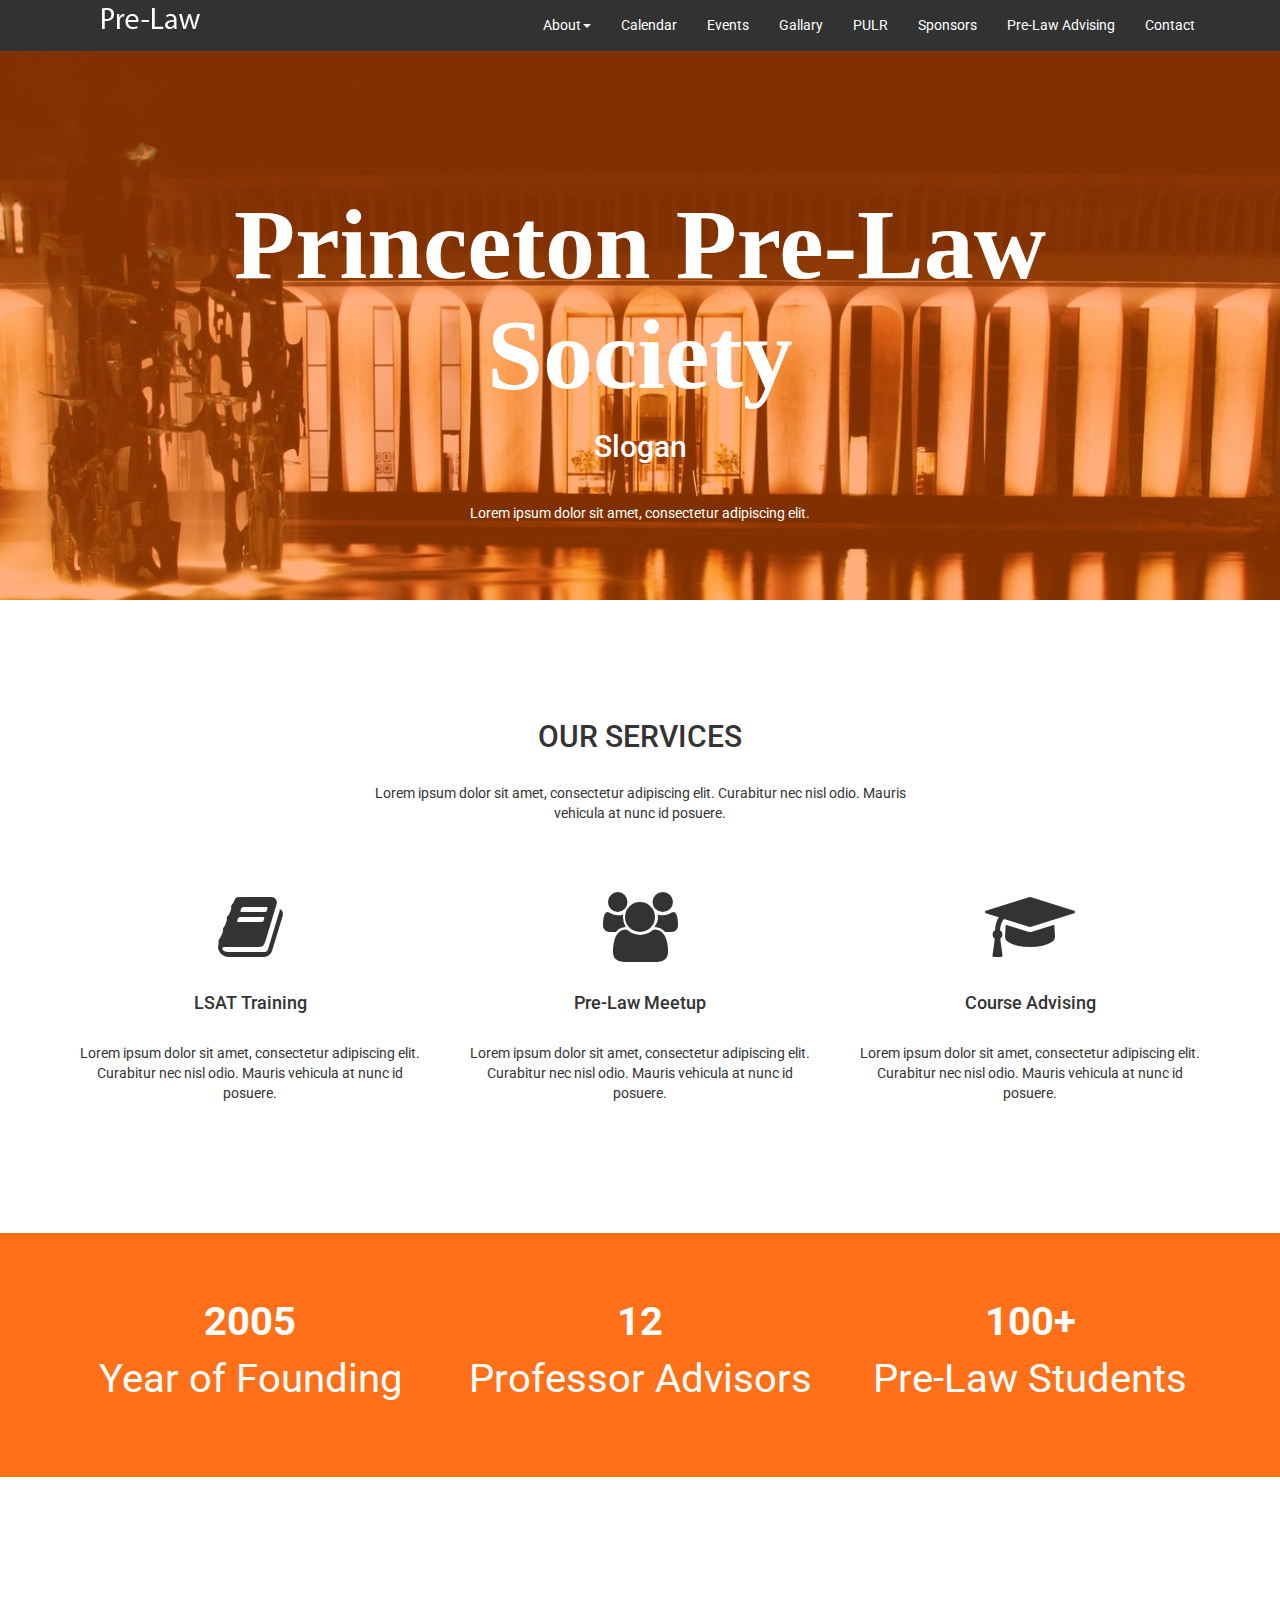
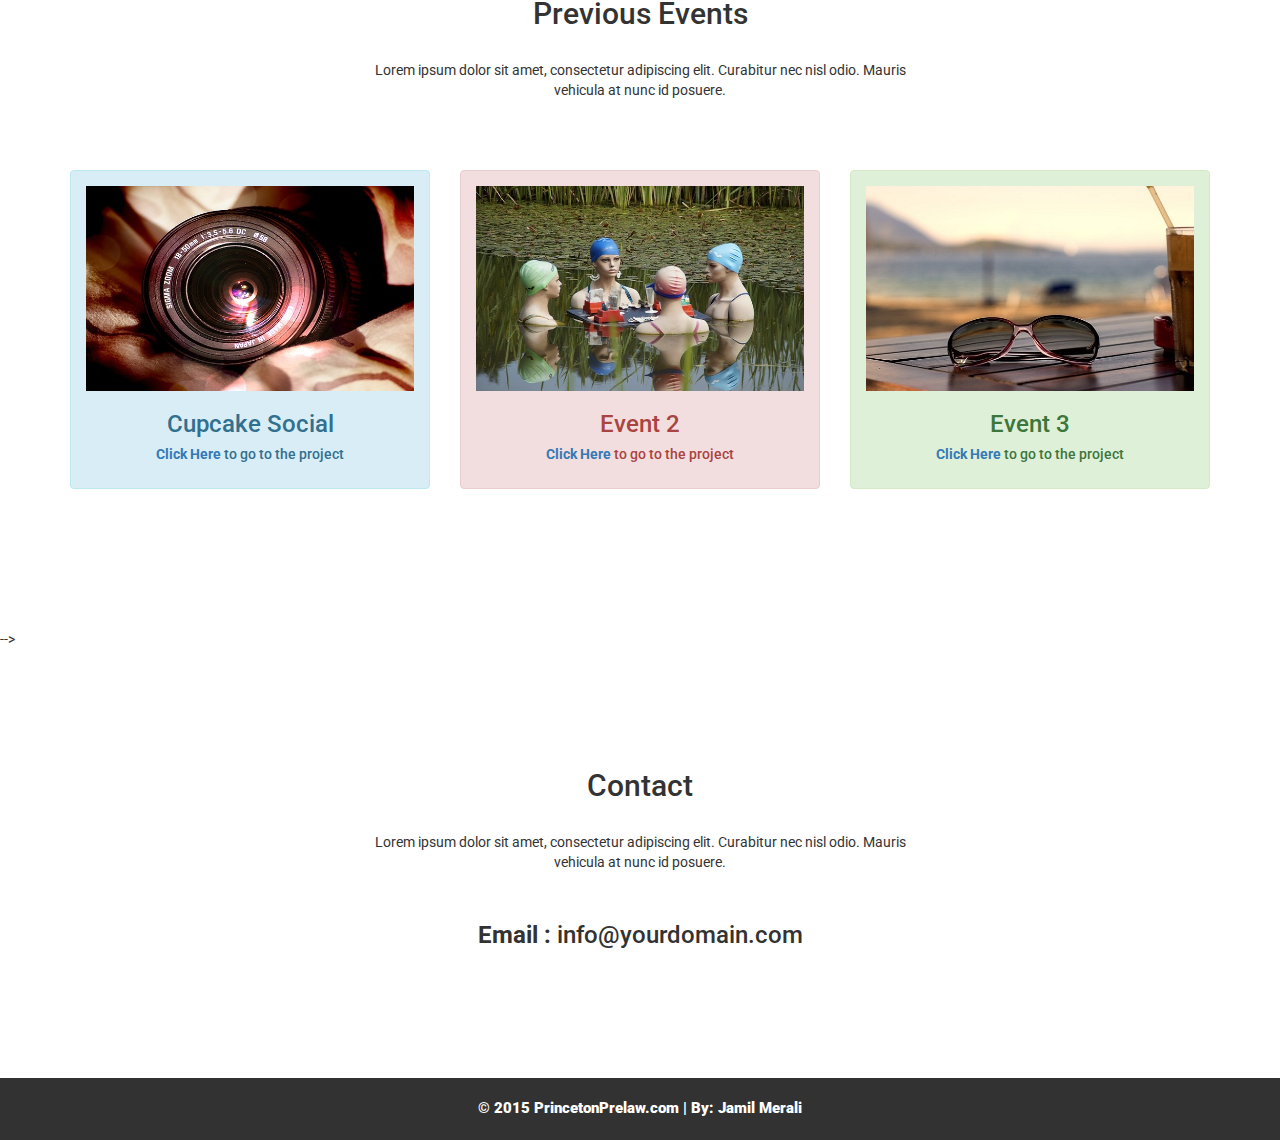
==== index.html @ e4b95ce1 "s" ====
﻿<html>
<head>
    <meta charset="utf-8" />
    <meta name="viewport" content="width=device-width, initial-scale=1, maximum-scale=1" />
    <meta name="description" content="" />
    <meta name="author" content="" />
    <!--[if IE]>
        <meta http-equiv="X-UA-Compatible" content="IE=edge,chrome=1">
        <![endif]-->
    <title>Home | Pre-Law</title>
    <!-- BOOTSTRAP STYLE SHEET -->
    <link href="assets/css/bootstrap.css" rel="stylesheet" />
    <!-- FONT AWESOME ICONS STYLE SHEET -->
    <link href="assets/css/font-awesome.css" rel="stylesheet" />
    <!-- CUSTOM STYLES -->
    <link href="assets/css/style.css" rel="stylesheet" />
	<!-- HTML5 Shiv and Respond.js for IE8 support of HTML5 elements and media queries -->
    <!-- WARNING: Respond.js doesn't work if you view the page via file:// -->
    <!--[if lt IE 9]>
        <script src="https://oss.maxcdn.com/libs/html5shiv/3.7.0/html5shiv.js"></script>
        <script src="https://oss.maxcdn.com/libs/respond.js/1.4.2/respond.min.js"></script>
    <![endif]-->
    <meta name="viewport" content="width=device-width, initial-scale=1.0">
    <link rel="shortcut icon" href="assets/favicon.ico" type="image/vnd.microsoft.icon" />
</head>
<body>

    <div class="navbar navbar-default navbar-fixed-top">
        <div class="container">
            <div class="navbar-header">
                <button type="button" class="navbar-toggle" data-toggle="collapse" data-target=".navbar-collapse">
                    <span class="icon-bar"></span>
                    <span class="icon-bar"></span>
                    <span class="icon-bar"></span>
                </button>
                <a class="navbar-brand" href="#">
                    <img src="assets/img/vivaldi-logo.png" alt="" class="img-responsive" />
                </a>
            </div>
            <div class="navbar-collapse collapse navbar-right scroll-me">
                <ul class="nav navbar-nav ">
                    <li class="dropdown">
                        <a href="#" class="dropdown-toggle" data-toggle="dropdown">About<b class="caret"></b></a>
                        <ul class="dropdown-menu">
                            <li>
                                <a href="portfolio-1-col.html">Leadership</a>
                            </li>
                            <li>
                                <a href="portfolio-2-col.html">Committees</a>
                            </li>
                        </ul>
                    </li>
                    <li><a href="calendar.html">Calendar</a></li>
                    <li><a href="events.html">Events</a></li>
                    <li><a href="gallary.html">Gallary</a></li>
                    <li><a href="pulr.html">PULR</a></li>
                    <li><a href="sponsors.html">Sponsors</a></li>
                    <li><a href="advising.html">Pre-Law Advising</a></li>
                    <li><a href="contact.html">Contact</a></li>
                </ul>
            </div>

        </div>
    </div>
    <!-- NAVBAR CODE END -->
    <div id="home">
        <div class="overlay">
            <!-- overylay class usage -->
            <div class="container">
                <div class="text-center">

                    <h1>Princeton Pre-Law Society</h1>
                    <h2>Slogan</h2>
                    <p class="p-cls">
                        Lorem ipsum dolor sit amet, consectetur adipiscing elit.
                    </p>
                </div>

            </div>
        </div>

    </div>
    <!--HOME SECTION END  -->
    <section id="services">
        <div class="container">
            <div class="row text-center pad-bottom">
                <div class="col-md-6 col-md-offset-3 col-sm-6 col-sm-offset-3">
                    <h2 class="head-set">OUR SERVICES</h2>
                    <p>
                        Lorem ipsum dolor sit amet, consectetur adipiscing elit.
                         Curabitur nec nisl odio. Mauris vehicula at nunc id posuere.
                    </p>
                </div>
            </div>
            <div class="row text-center">

                <div class="col-md-4 col-sm-4 col-xs-12">
                    <i class="fa fa-book  fa-5x"></i>
                    <h4 class="head-set">LSAT Training</h4>
                    <p>
                        Lorem ipsum dolor sit amet, consectetur adipiscing elit.
                         Curabitur nec nisl odio. Mauris vehicula at nunc id posuere.
                    </p>
                </div>
                <div class="col-md-4 col-sm-4 col-xs-12">
                    <i class="fa fa-users  fa-5x"></i>
                    <h4 class="head-set">Pre-Law Meetup</h4>
                    <p>
                        Lorem ipsum dolor sit amet, consectetur adipiscing elit.
                         Curabitur nec nisl odio. Mauris vehicula at nunc id posuere.
                    </p>
                </div>
                <div class="col-md-4 col-sm-4 col-xs-12">
                    <i class="fa fa-graduation-cap  fa-5x"></i>
                    <h4 class="head-set">Course Advising</h4>
                    <p>
                        Lorem ipsum dolor sit amet, consectetur adipiscing elit.
                         Curabitur nec nisl odio. Mauris vehicula at nunc id posuere.
                    </p>
                </div>
            </div>
        </div>
    </section>
    <!--SERVICES SECTION END  -->
    <div class="parallax-like">
        <div class="overlay">


            <div class="container">
                <div class="row">
                    <div class="col-lg-4 col-md-4 col-sm-4 text-center">
                        <div>
                            <strong>2005</strong>
                            <p>
                                Year of Founding
                            </p>
                        </div>
                    </div>
                    <div class="col-lg-4 col-md-4 col-sm-4 text-center">
                        <div>
                            <strong>12</strong>
                            <p>
                                Professor Advisors
                            </p>
                        </div>
                    </div>
                    <div class="col-lg-4 col-md-4 col-sm-4 text-center">
                        <div>
                            <strong>100+</strong>
                            <p>
                                Pre-Law Students
                            </p>
                        </div>
                    </div>

                </div>
            </div>
        </div>
    </div>
    <!--PARALLAX LIKE / STATS SECTION END  -->
    <section id="works">
        <div class="container">
            <div class="row text-center pad-bottom">
                <div class="col-md-6 col-md-offset-3 col-sm-6 col-sm-offset-3">
                    <h2 class="head-set">Previous Events</h2>
                    <p>
                        Lorem ipsum dolor sit amet, consectetur adipiscing elit.
                         Curabitur nec nisl odio. Mauris vehicula at nunc id posuere.
                    </p>
                </div>
            </div>
            <div class="row text-center portfolio-item">

                <div class="col-md-4 col-sm-4 ">
                    <div class="alert alert-info">
                        <img src="assets/img/1.jpg" class="img-responsive " alt="" />

                        <h3>Cupcake Social</h3>
                        <h5><a href="#"><strong>Click Here</strong> </a>to go to the project</h5>
                    </div>

                </div>
                <div class="col-md-4 col-sm-4 ">
                    <div class="alert alert-danger">
                        <img src="assets/img/2.jpg" class="img-responsive " alt="" />

                        <h3>Event 2</h3>
                        <h5><a href="#"><strong>Click Here</strong> </a>to go to the project</h5>
                    </div>

                </div>
                <div class="col-md-4 col-sm-4 ">
                    <div class="alert alert-success">
                        <img src="assets/img/3.jpg" class="img-responsive " alt="" />

                        <h3>Event 3</h3>
                        <h5><a href="#"><strong>Click Here</strong> </a>to go to the project</h5>
                    </div>

                </div>

            </div>
        </div>
    </section>
    <!--WORKS / PORTFOLIO SECTION END  -->
<!--     <div id="video-sec" class="player" data-property="{videoURL:'https://www.youtube.com/watch?v=Ycv5fNd4AeM',containment:'self',autoPlay:true, mute:true, startAt:0, opacity:1,mute: true,showControls:false}">
        <!-- change https://www.youtube.com/watch?v=Ycv5fNd4AeM to your youtube url-->
<!--         <div class="overlay">
            <div class="container">
                <div class="row text-center">
                    <div class="col-md-12">
                        <h1>HERE IS BACKGROUND VIDEO</h1>
                        <h4>This scripts uses plugin <strong>jquery.mb.YTPlayer</strong>

                        </h4>
                        <h4>to play video in background of divs

                        </h4>
                    </div>
                </div>
            </div>
        </div>

    </div> --> -->
    <!-- VIDEO SECTION END-->
    <section id="contact">
        <div class="container">
            <div class="row text-center ">
                <div class="col-md-6 col-md-offset-3 col-sm-6 col-sm-offset-3">
                    <h2 class="head-set">Contact</h2>
                    <p>
                        Lorem ipsum dolor sit amet, consectetur adipiscing elit.
                         Curabitur nec nisl odio. Mauris vehicula at nunc id posuere.
                    </p>
                    <br />
                </div>
            </div>
            <div class="row text-center">


                <div class="col-md-12">
                    <h3><strong>Email :</strong> info@yourdomain.com</h3>

                </div>

            </div>
        </div>
    </section>

    <!-- CONTACT SECTION END-->

    <!-- CLIENTS SECTION END-->
    <footer>
        © 2015 PrincetonPrelaw.com  | <a href="http://www.designbootstrap.com/" target="_blank">By: Jamil Merali</a>
    </footer>
    <!-- FOOTER SECTION END-->
    <!-- REQUIRED SCRIPTS FILES -->
    <!-- CORE JQUERY FILE -->
    <script src="assets/js/jquery-1.11.1.js"></script>
    <!-- REQUIRED BOOTSTRAP SCRIPTS -->
    <script src="assets/js/bootstrap.js"></script>
    <!-- BACKGROUND VIDEO PLUGIN  -->
    <script src="assets/js/jquery.mb.YTPlayer.js"></script>
    <!-- SCROLLING SCRIPTS PLUGIN  -->
    <script src="assets/js/jquery.easing.min.js"></script>
    <!-- CUSTOM SCRIPTS   -->
    <script src="assets/js/custom.js"></script>
    <script src="assets/js/social.js"></script>

</body>

</html>
---- assets/css/style.css ----
﻿
/*=============================================================
    Authour URL: www.designbootstrap.com

    http://www.designbootstrap.com/

    License: MIT

    http://opensource.org/licenses/MIT

    100% Free To use For Personal And Commercial Use.

    IN EXCHANGE JUST TELL PEOPLE ABOUT THIS WEBSITE
   
========================================================  */



/*================================
    GENERAL STYLES
==================================*/

@import url(http://fonts.googleapis.com/css?family=Roboto); /* GOOGLE FREE FONTS */

body {
    font-family: 'Roboto', sans-serif;
}

section {
    padding-top: 80px;
    padding-bottom: 120px;
}

.titleText a{
    color: #fff;
}

.head-set {
    padding-top: 20px;
    padding-bottom: 20px;
}

.pad-bottom {
    padding-bottom: 60px;
}
/*================================
    NAVBAR STYLES
==================================*/
.navbar-default {
    background-color: rgb(50, 50, 50);
    border-color: transparent;
    color: #fff;
}

    .navbar-default .navbar-nav > li > a, .navbar-default .navbar-nav > li > a:hover {
        color: #fff;
    }

.navbar-brand {
    padding: 0px;
}
.navbar-default .navbar-toggle .icon-bar {
    background-color:#fff;
}
/*================================
    HOME SECTION STYLES
==================================*/

/*STYLE OF BACKGROUND IMAGE*/
#home {
    background: url(../img/main.jpg) no-repeat center center; /*Full Witdth background image*/
    padding: 0;
    -webkit-background-size: cover;
    background-size: cover;
    -moz-background-size: cover;
    min-height: 600px;
    background-attachment: fixed;
}
    /*STYLE FOR OVERLAY CLASS - WHICH IS ABOVE IMAGE WITH OPACITY/TRANSPARENCY 0.75*/
    #home .overlay {
        padding-top: 90px;
        background-color: rgba(255, 96, 0,0.50); /*.75 opacity of the color so that background image is visible*/
        min-height: 600px;
        color: #fff;
    }

    #home h1 {
        padding-top: 80px;
        font-weight: 900;
        font-size: 100px;
        font-family: 'Browallia New';
    }
/*SMPLE CLASS TO ADJUST SECTION PADDING & HEIGHT*/

/*CLASS TO FORMAT TEXT*/
.p-cls {
    padding-top: 30px;
    padding-bottom: 40px;
}

/*======================================
    PARALLAX LIKE / STATS SECTION STYLES
=========================================*/

.parallax-like {
    background: url(../img/stats.jpg) no-repeat center center; /* DEFINE IMAGE PATH CAREFULLY*/
    padding: 0;
    -webkit-background-size: cover;
    background-size: cover;
    color: #fff;
    background-attachment: fixed;
}

    .parallax-like .overlay {
        min-height: 200px;
        background: rgba(255, 96, 0,0.9);
        font-size: 40px;
        padding-bottom: 60px;
        padding-top: 60px;
    }

/*================================
    PORTFOLIO / WORK SECTION STYLES
==================================*/
.portfolio-item img:hover { /* POSTFOLIO IMAGE BIG ON HOVER */
    cursor: pointer;
    -webkit-transform: scale(1.1, 1.1);
    -ms-transform: scale(1.1, 1.1);
    transform: scale(1.1, 1.1);
    transition-duration: 0.3s;
    -webkit-transition-duration: 0.3s; /* Safari */
    z-index: 1;
}

/*================================
    VIDEO SECTION STYLES
==================================*/
#video-sec {
    color: #fff;
    text-align: center;
}

    #video-sec .overlay {
        background-color: rgba(0, 0, 0, 0.85);
        min-height: 300px;
        color: #fff;
    }

    #video-sec h1 {
        padding-top: 80px;
        font-size: 50px;
        font-weight: 900;
        padding-bottom: 30px;
    }
/*================================
    CLIENTS SECTION STYLES
==================================*/
#clients {
    background-color:#f4f4f4;
    padding-bottom:50px;
    padding-top:50px;
}
    #clients img {
        opacity:0.5;
        cursor:pointer;
    }
        #clients img:hover {
            opacity:1;
        }
/*================================
    FOOTER SECTION STYLES
==================================*/

footer {
    padding: 20px;
    font-size: 15px;
    text-align: center;
    font-weight: 900;
    background-color: rgb(50, 50, 50);
    color: #fff;
}

    footer a, footer a:hover {
        color: #fff;
        text-decoration: none;
    }

    /*88888888888888
*/
    .share-btn-wrp {
    list-style: none;
    display: block;
    margin: 0px;
    padding: 0px;
    width: 32px;
    left: 0px;
    position: fixed;
}
.share-btn-wrp .button-wrap{
    text-indent:-100000px;
    width:32px;
    height: 32px;
    cursor:pointer;
    transition: width 0.1s ease-in-out;
}
.share-btn-wrp > .facebook{
    background: url(../img/share-icons.png) no-repeat -42px 0px;
}
.share-btn-wrp > .facebook:hover{
    background: url(images/share-icons.png) no-repeat -4px -0px;
    width:38px;
}
.share-btn-wrp > .twitter{
    background: url(images/share-icons.png) no-repeat -42px -34px;
}
.share-btn-wrp > .twitter:hover{
    background: url(images/share-icons.png) no-repeat -4px -34px;
    width:38px;
}
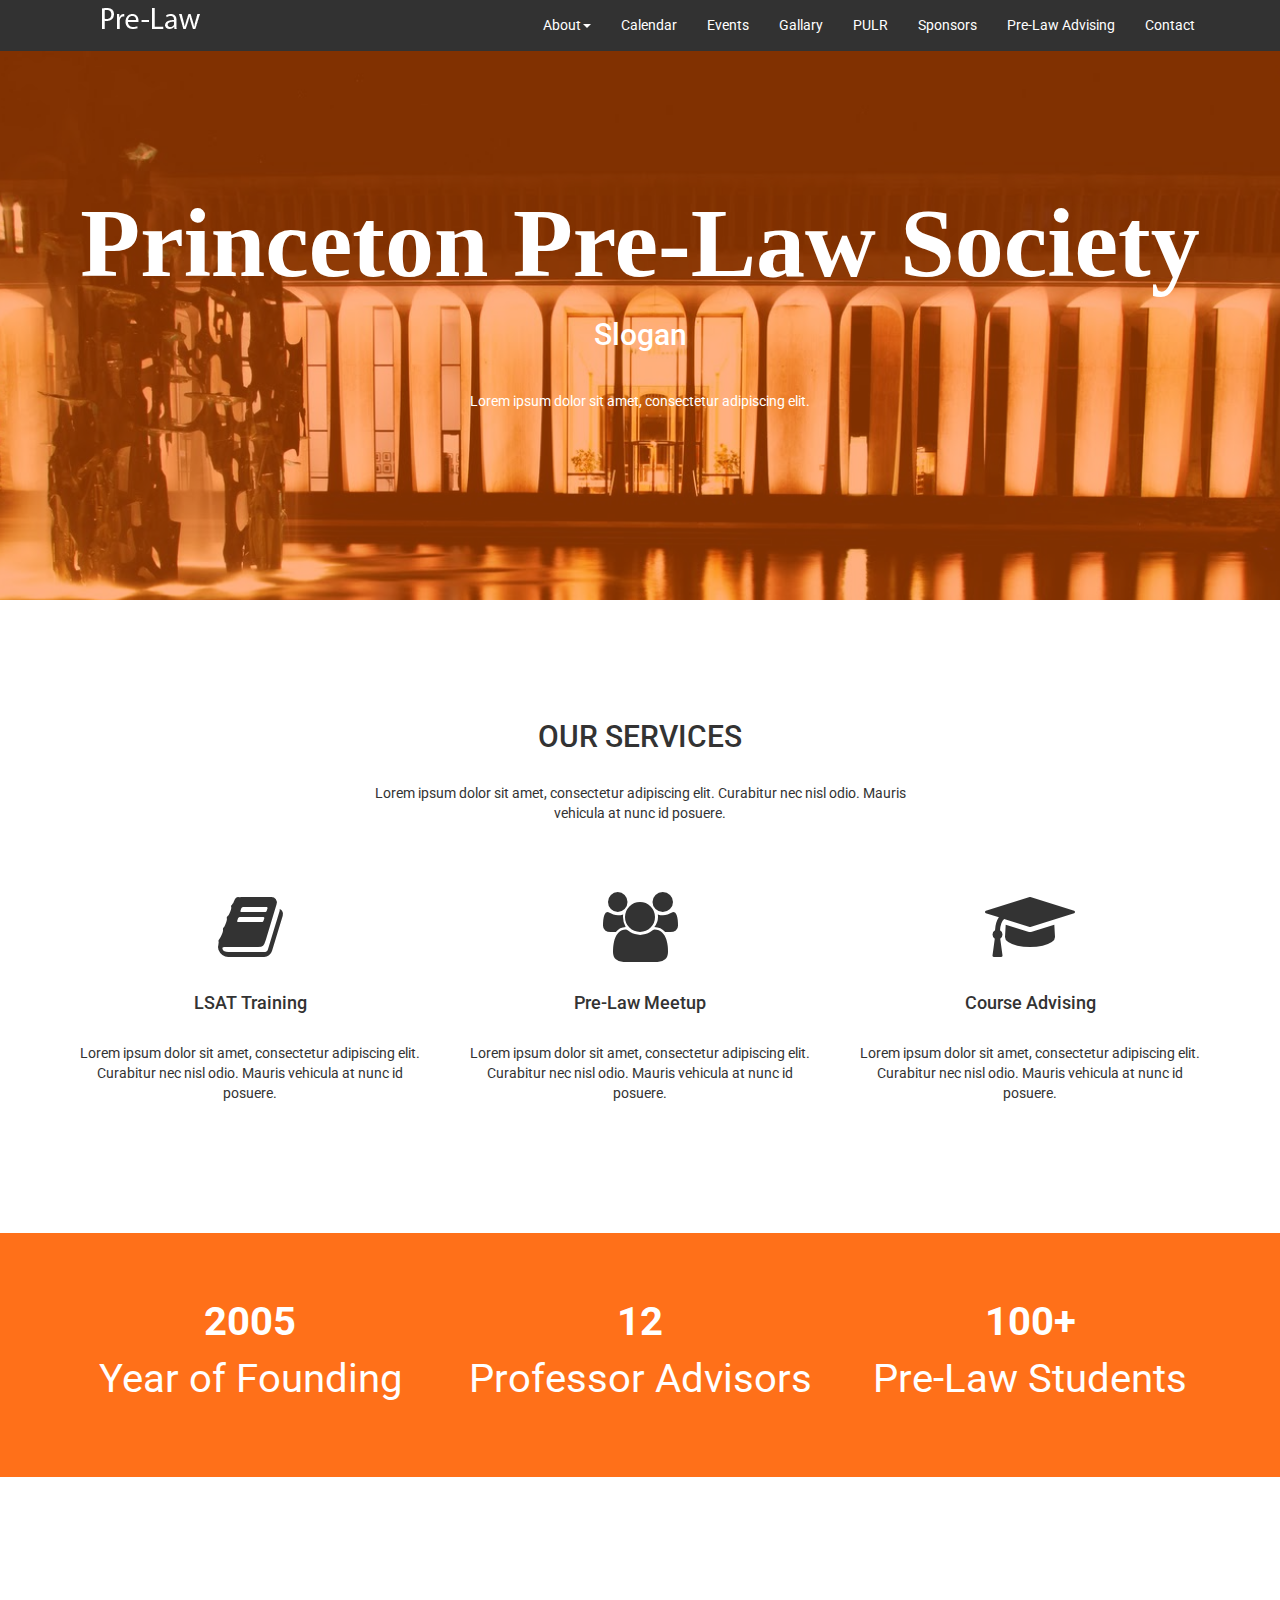
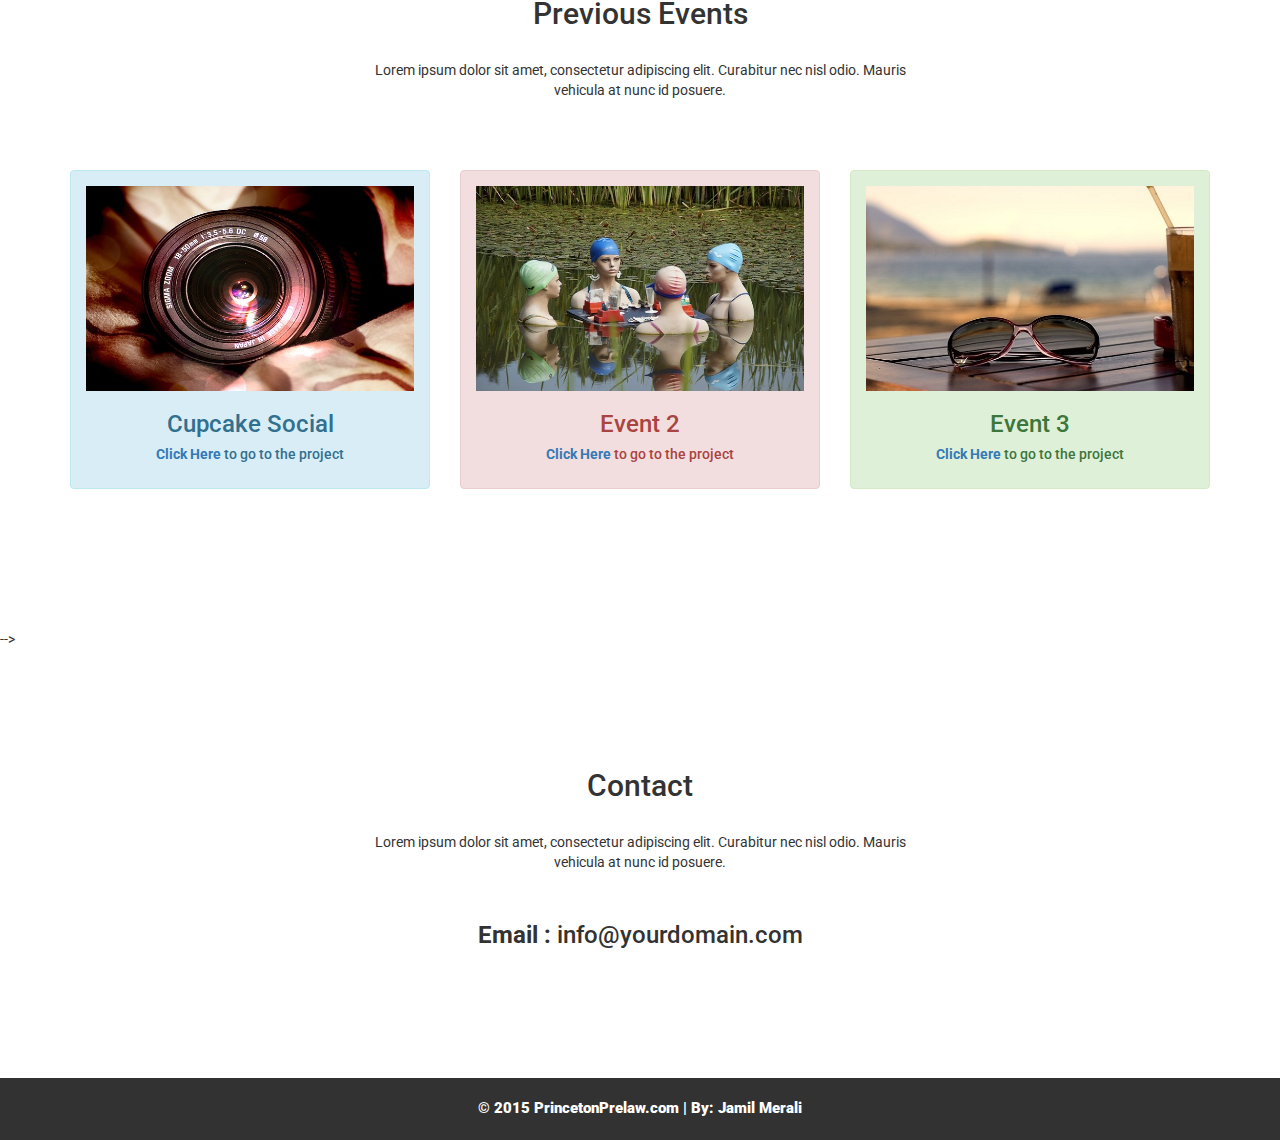
==== commit 6e26d652: "j" ====
--- a/index.html
+++ b/index.html
@@ -33,7 +33,7 @@
                     <span class="icon-bar"></span>
                     <span class="icon-bar"></span>
                 </button>
-                <a class="navbar-brand" href="#">
+                <a class="navbar-brand" href="index.html">
                     <img src="assets/img/vivaldi-logo.png" alt="" class="img-responsive" />
                 </a>
             </div>
@@ -66,7 +66,7 @@
     <div id="home">
         <div class="overlay">
             <!-- overylay class usage -->
-            <div class="container">
+            <div class="container-fluid">
                 <div class="text-center">
 
                     <h1>Princeton Pre-Law Society</h1>
--- a/assets/css/style.css
+++ b/assets/css/style.css
@@ -58,6 +58,7 @@
 
 .navbar-brand {
     padding: 0px;
+    margin: 0px;
 }
 .navbar-default .navbar-toggle .icon-bar {
     background-color:#fff;
@@ -87,7 +88,7 @@
     #home h1 {
         padding-top: 80px;
         font-weight: 900;
-        font-size: 100px;
+        font-size: 7em;
         font-family: 'Browallia New';
     }
 /*SMPLE CLASS TO ADJUST SECTION PADDING & HEIGHT*/
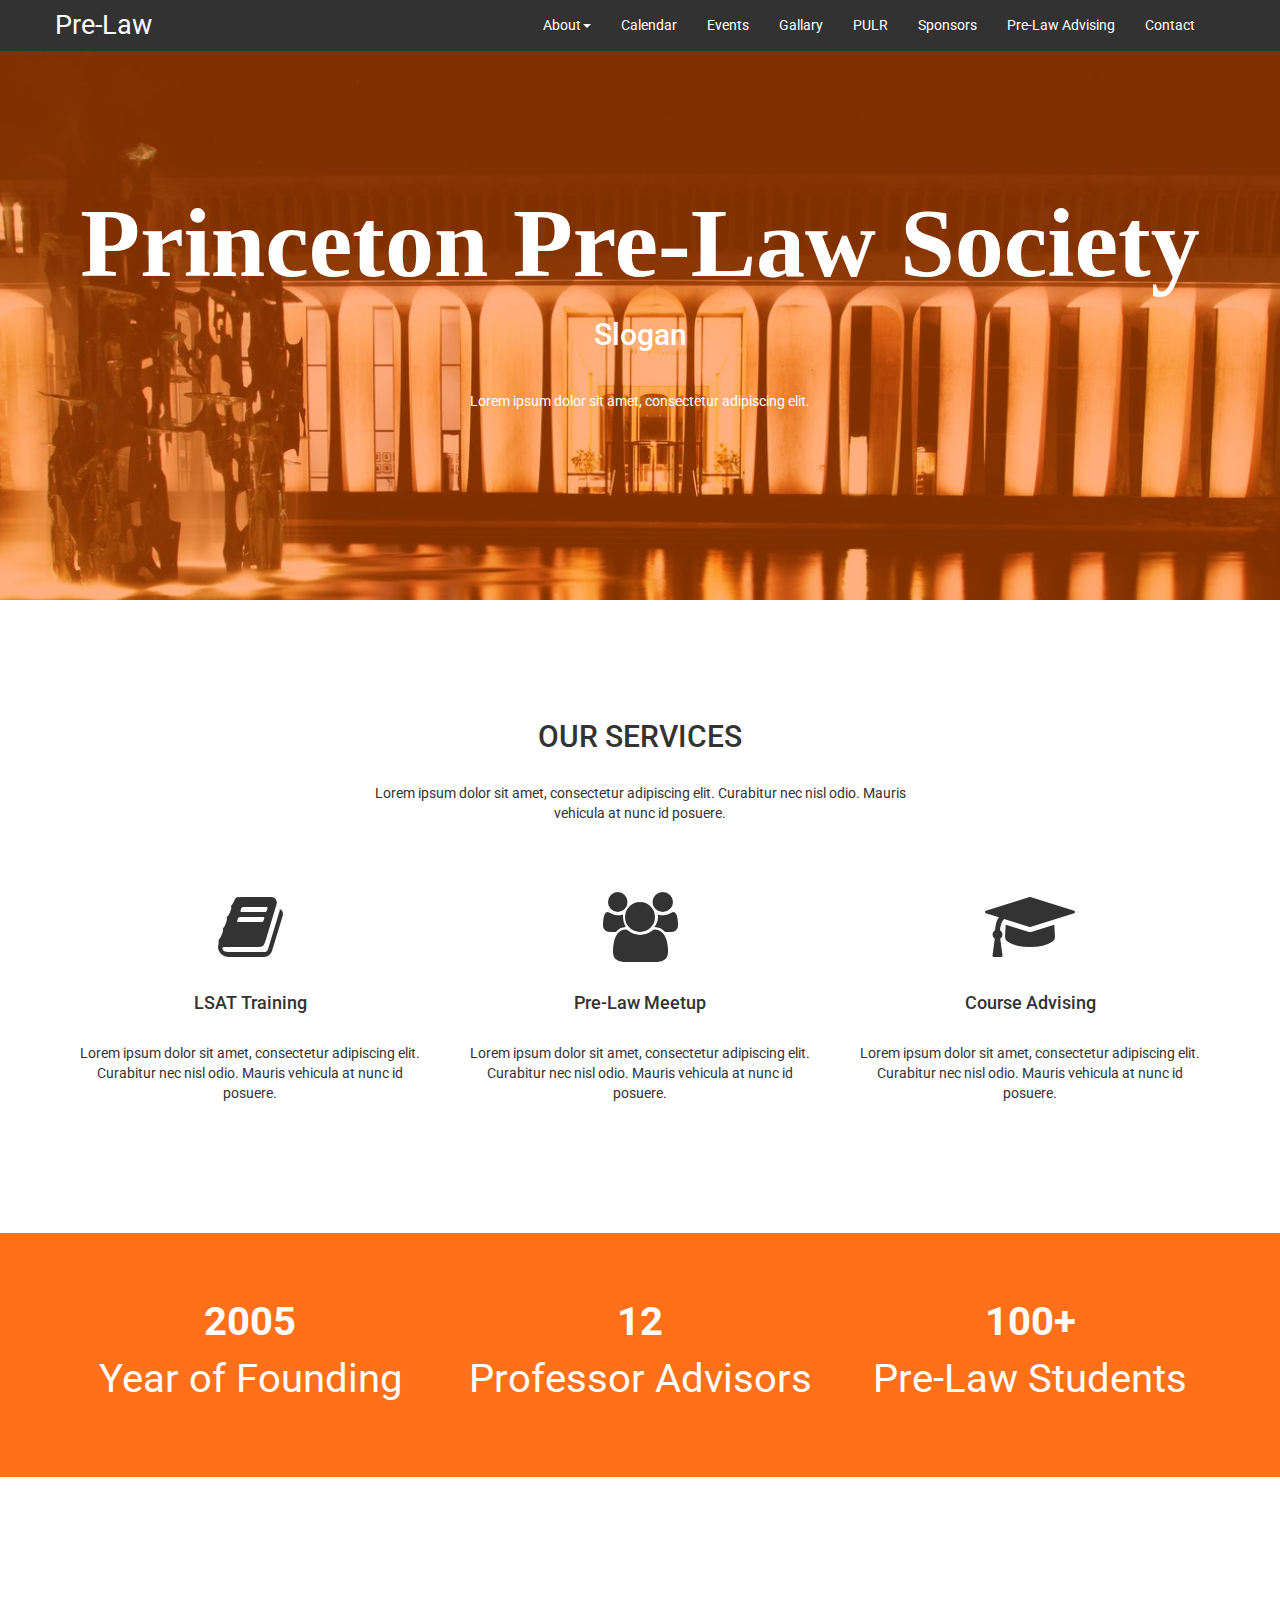
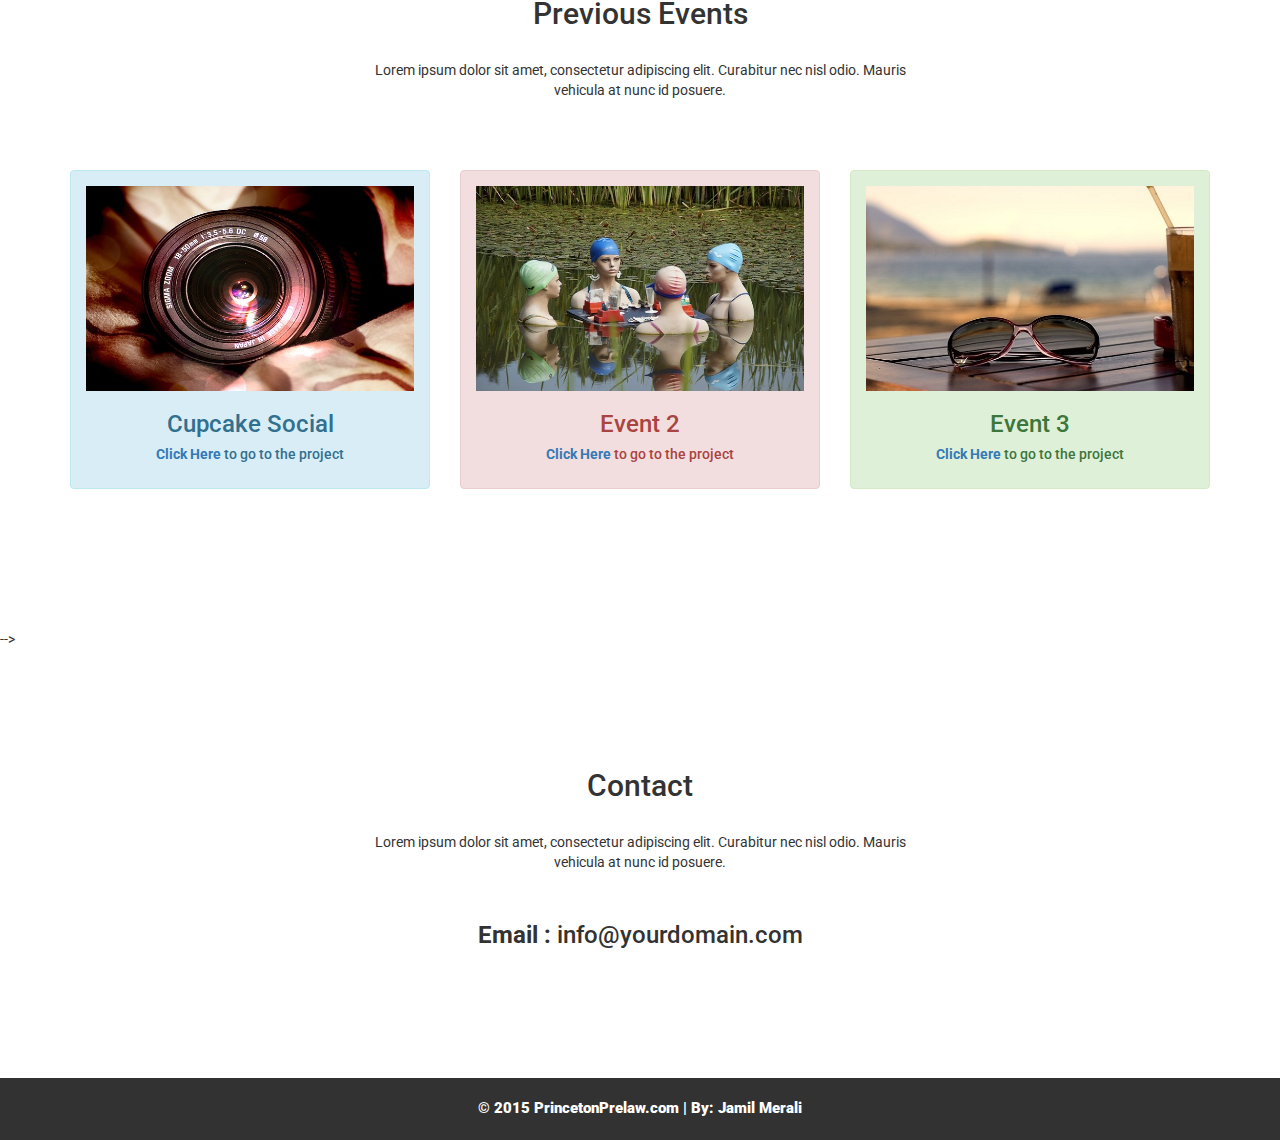
==== commit 146cf4d4: "header" ====
--- a/index.html
+++ b/index.html
@@ -34,19 +34,19 @@
                     <span class="icon-bar"></span>
                 </button>
                 <a class="navbar-brand" href="index.html">
-                    <img src="assets/img/vivaldi-logo.png" alt="" class="img-responsive" />
+                    <div class="title">Pre-Law</div>
                 </a>
             </div>
             <div class="navbar-collapse collapse navbar-right scroll-me">
                 <ul class="nav navbar-nav ">
                     <li class="dropdown">
-                        <a href="#" class="dropdown-toggle" data-toggle="dropdown">About<b class="caret"></b></a>
+                        <a href="about.html" class="dropdown-toggle" data-toggle="dropdown">About<b class="caret"></b></a>
                         <ul class="dropdown-menu">
                             <li>
-                                <a href="portfolio-1-col.html">Leadership</a>
+                                <a href="about.html#leadership">Leadership</a>
                             </li>
                             <li>
-                                <a href="portfolio-2-col.html">Committees</a>
+                                <a href="about.html#committees">Committees</a>
                             </li>
                         </ul>
                     </li>
--- a/assets/css/style.css
+++ b/assets/css/style.css
@@ -51,6 +51,17 @@
     border-color: transparent;
     color: #fff;
 }
+
+.dropdown:hover .dropdown-menu {
+display: block;
+}
+
+    .title {
+        position: relative;
+        margin-top: 15px;
+        color: white;
+        font-size: 1.5em;
+    }
 
     .navbar-default .navbar-nav > li > a, .navbar-default .navbar-nav > li > a:hover {
         color: #fff;
@@ -91,6 +102,7 @@
         font-size: 7em;
         font-family: 'Browallia New';
     }
+
 /*SMPLE CLASS TO ADJUST SECTION PADDING & HEIGHT*/
 
 /*CLASS TO FORMAT TEXT*/
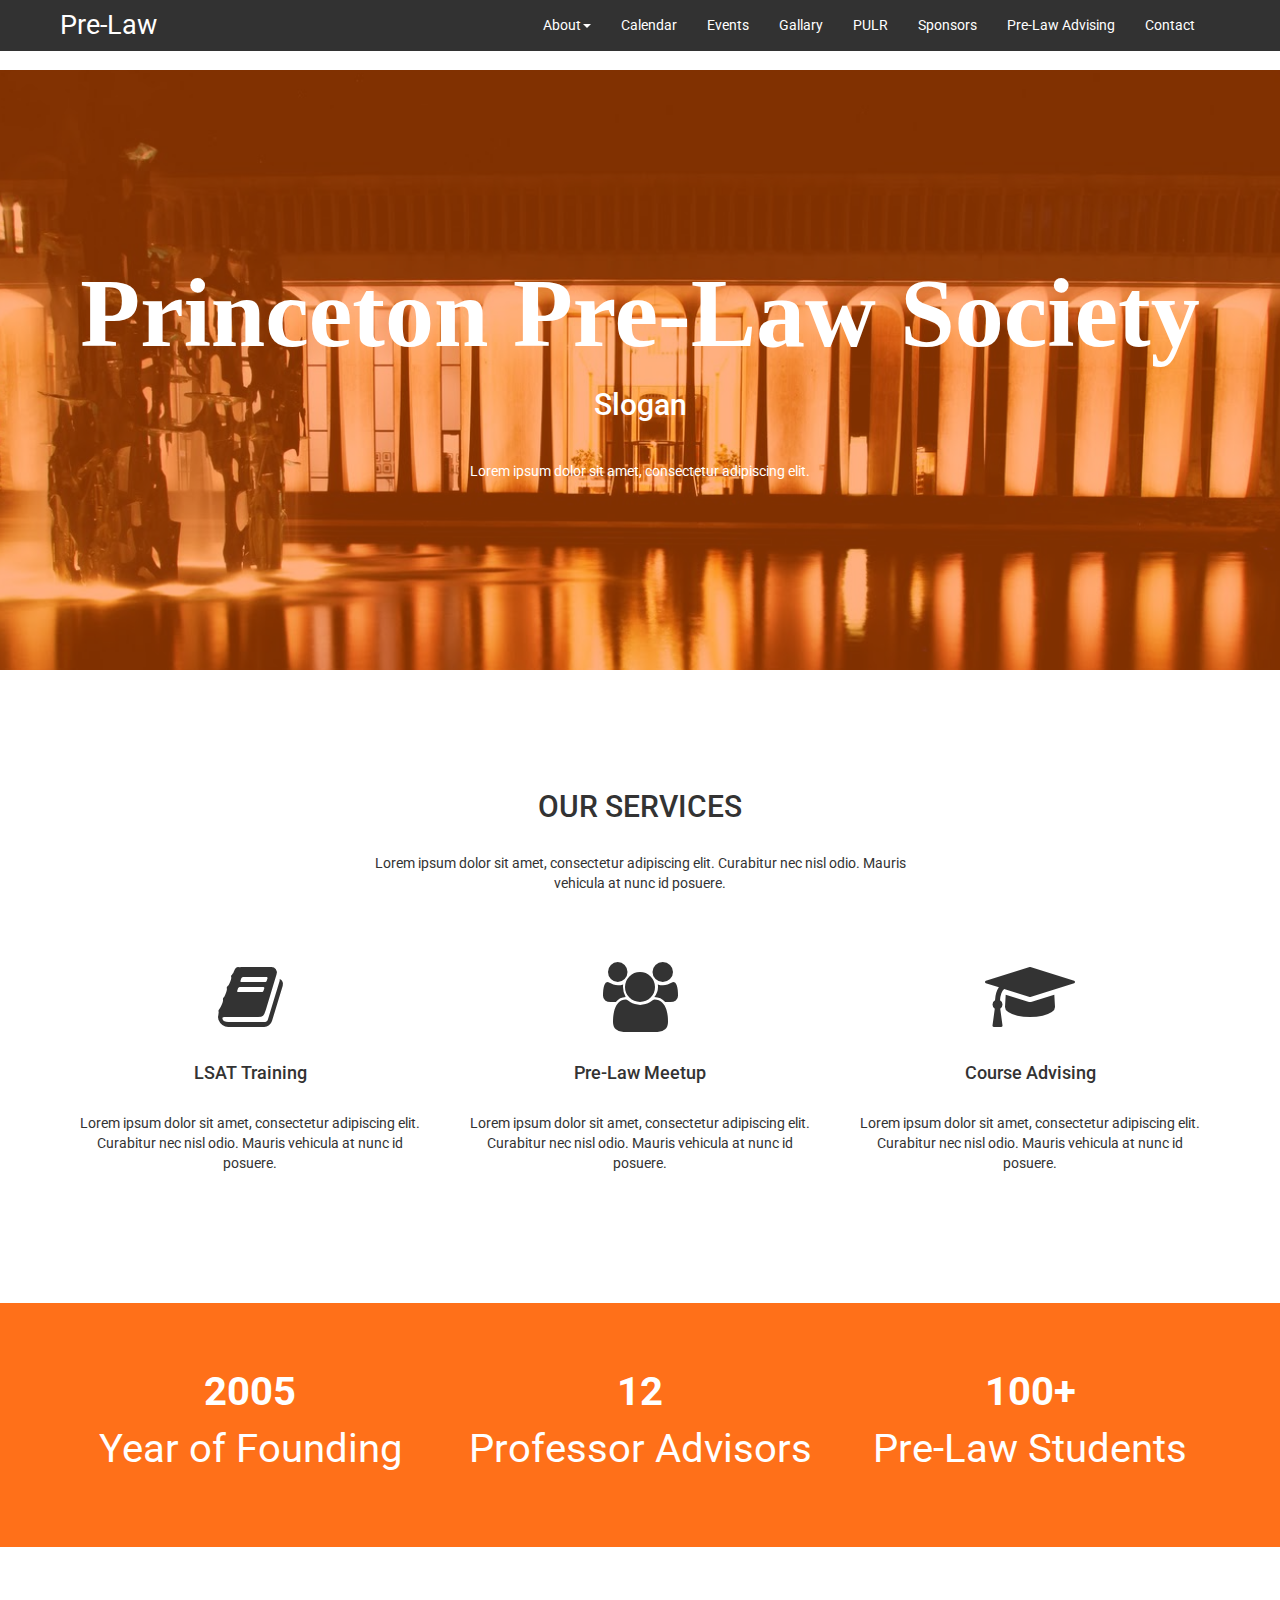
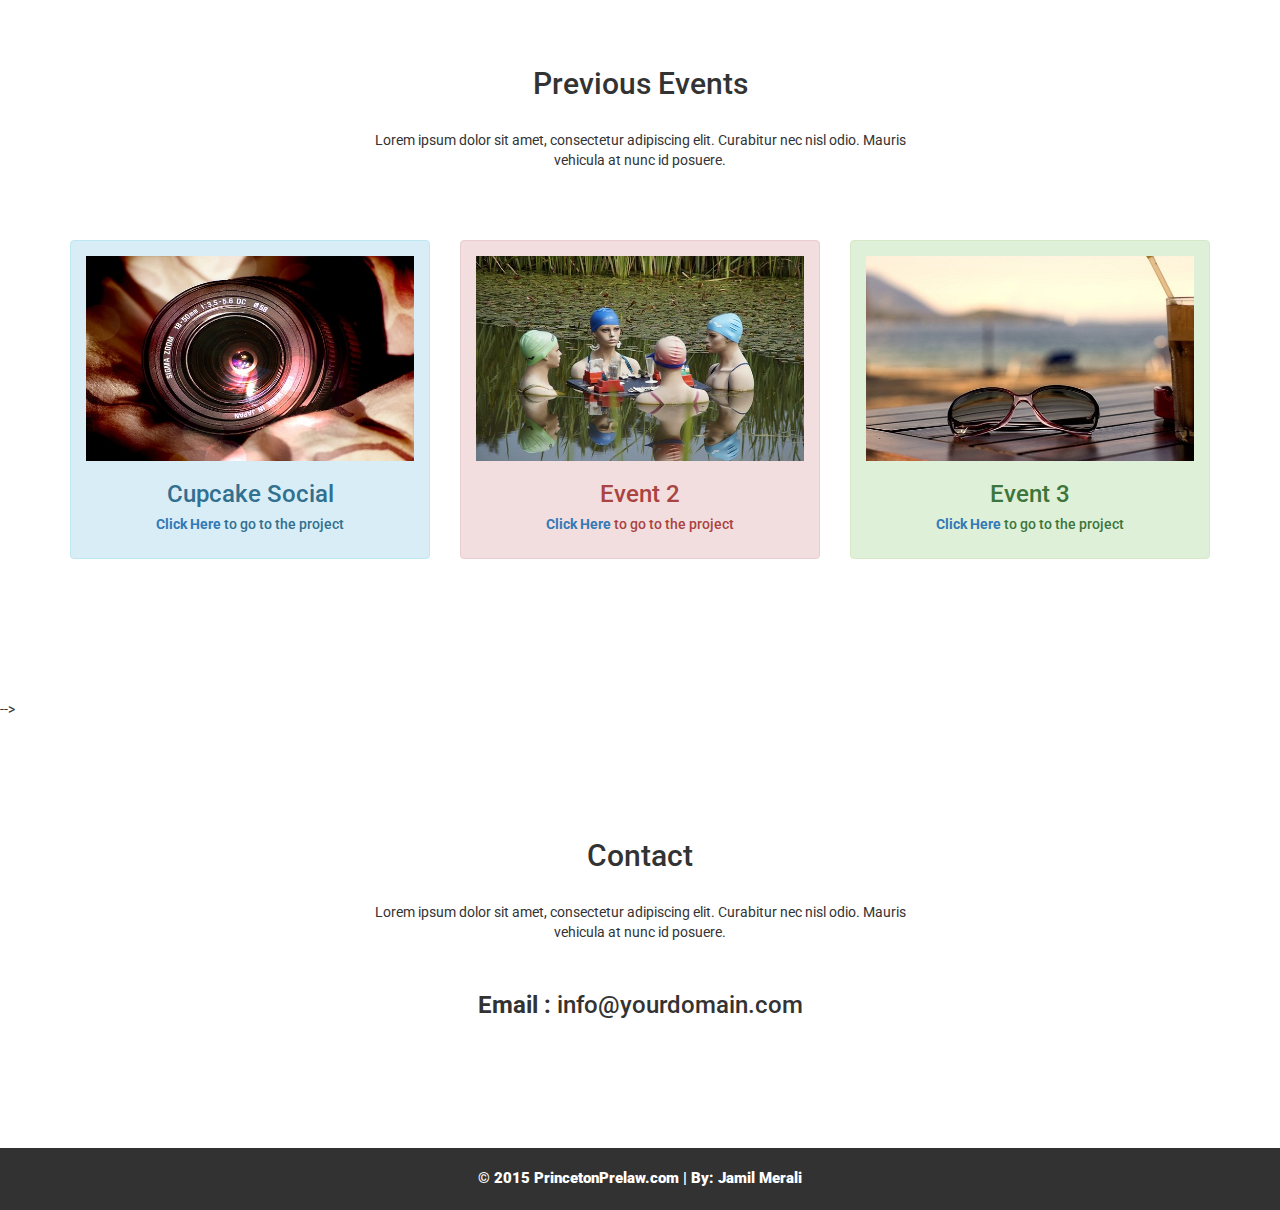
==== commit 71b62042: "About" ====
--- a/index.html
+++ b/index.html
@@ -266,7 +266,14 @@
     <!-- CUSTOM SCRIPTS   -->
     <script src="assets/js/custom.js"></script>
     <script src="assets/js/social.js"></script>
-
+<script src="assets/js/social.js"></script>
+        <script>
+        $('.dropdown-toggle').click(function() {
+            var location = $(this).attr('href');
+            window.location.href = location;
+            return false;
+        });
+    </script>
 </body>
 
 </html>
--- a/assets/css/style.css
+++ b/assets/css/style.css
@@ -59,6 +59,7 @@
     .title {
         position: relative;
         margin-top: 15px;
+        margin-left: 5px;
         color: white;
         font-size: 1.5em;
     }
@@ -111,6 +112,16 @@
     padding-bottom: 40px;
 }
 
+body { padding-top: 70px; }
+
+.text-indent-4{
+    text-indent: 50px;
+}
+
+.text-indent-8{
+    margin-left: 50px;
+    margin-bottom: 40px;
+}
 /*======================================
     PARALLAX LIKE / STATS SECTION STYLES
 =========================================*/
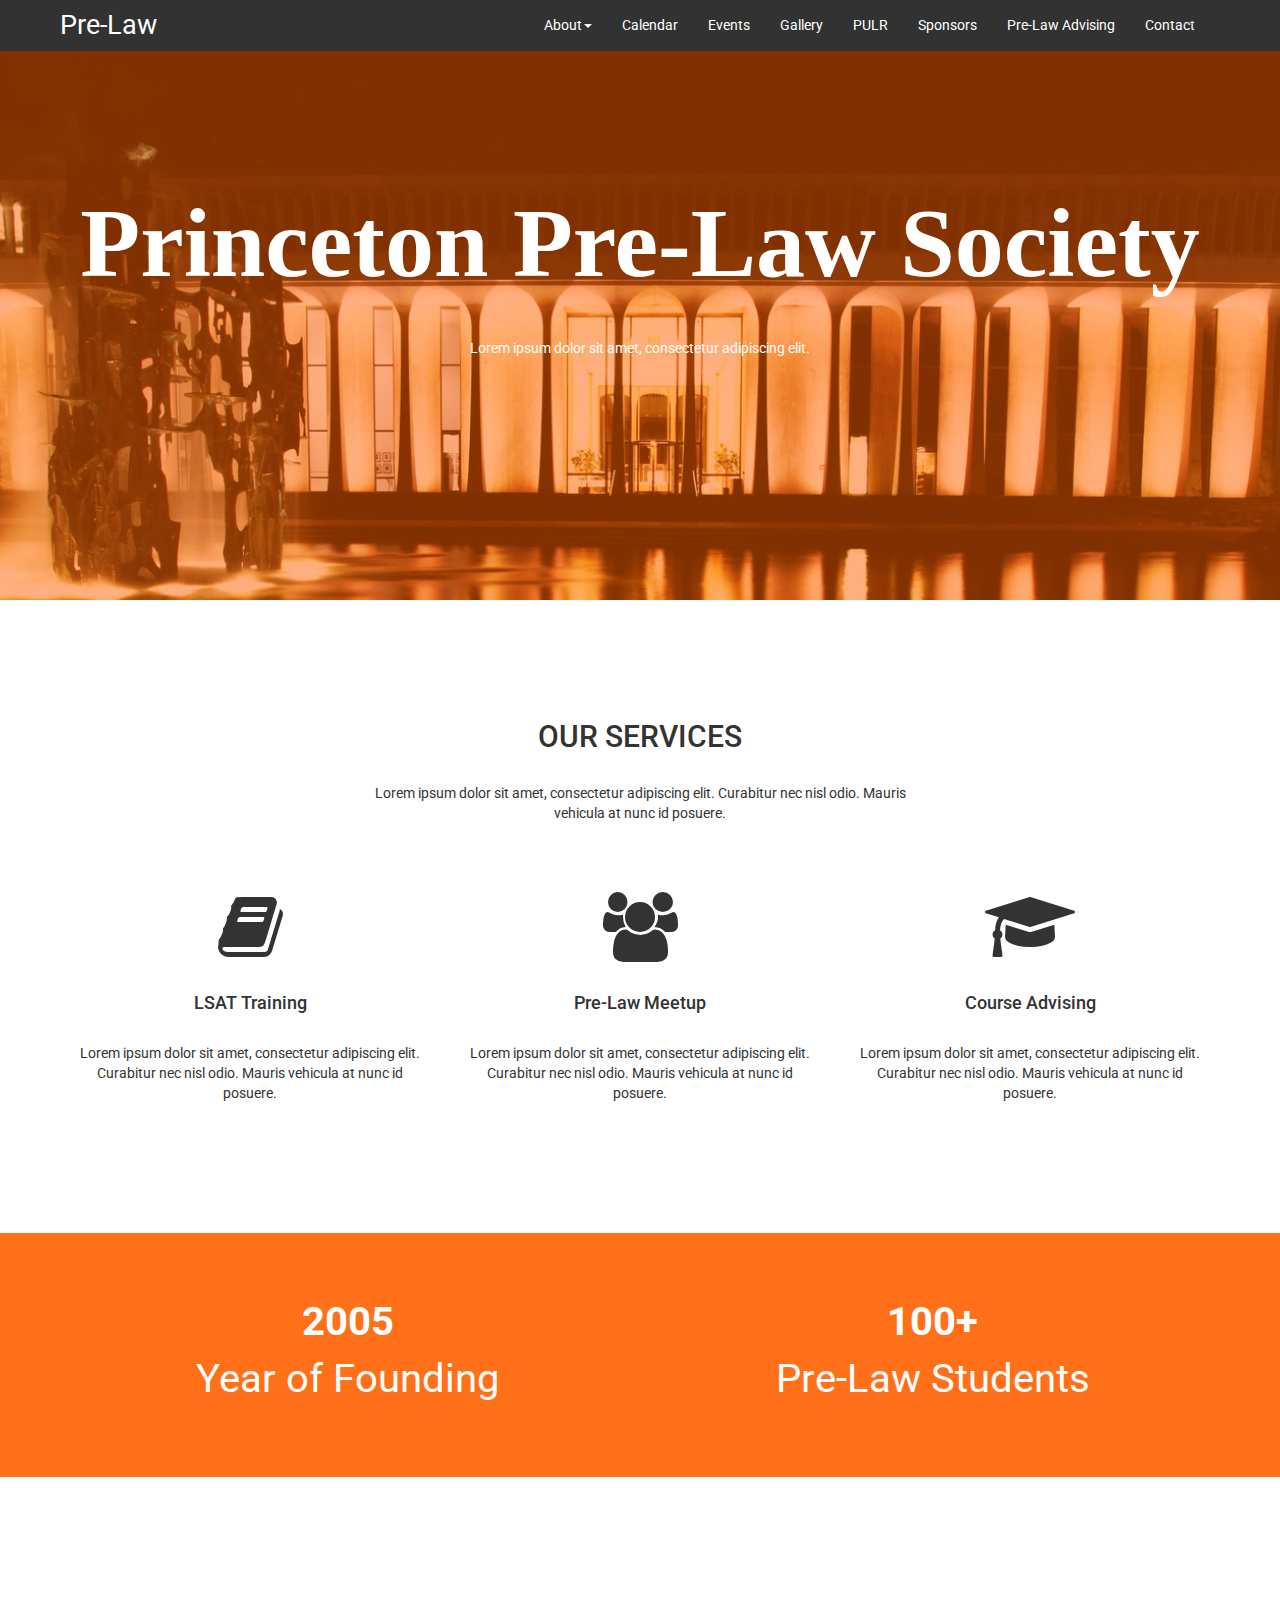
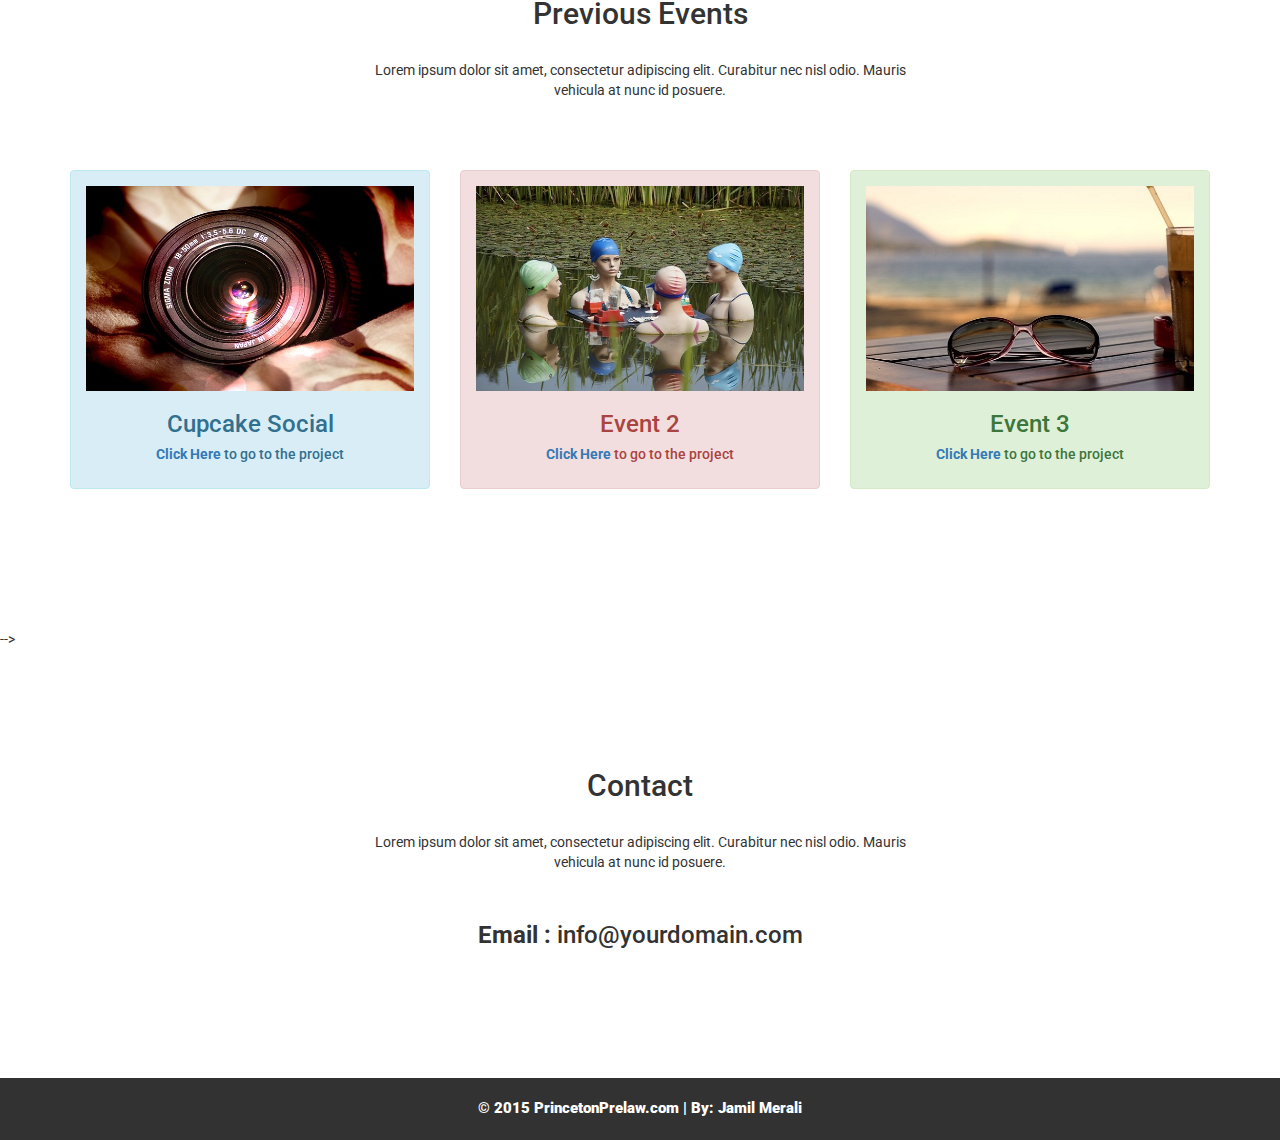
==== commit 6880aa2b: "j" ====
--- a/index.html
+++ b/index.html
@@ -52,7 +52,7 @@
                     </li>
                     <li><a href="calendar.html">Calendar</a></li>
                     <li><a href="events.html">Events</a></li>
-                    <li><a href="gallary.html">Gallary</a></li>
+                    <li><a href="gallery.html">Gallery</a></li>
                     <li><a href="pulr.html">PULR</a></li>
                     <li><a href="sponsors.html">Sponsors</a></li>
                     <li><a href="advising.html">Pre-Law Advising</a></li>
@@ -70,7 +70,6 @@
                 <div class="text-center">
 
                     <h1>Princeton Pre-Law Society</h1>
-                    <h2>Slogan</h2>
                     <p class="p-cls">
                         Lorem ipsum dolor sit amet, consectetur adipiscing elit.
                     </p>
@@ -128,7 +127,8 @@
 
             <div class="container">
                 <div class="row">
-                    <div class="col-lg-4 col-md-4 col-sm-4 text-center">
+
+                    <div class="col-lg-6 col-md-6 col-sm-6 text-center">
                         <div>
                             <strong>2005</strong>
                             <p>
@@ -136,15 +136,7 @@
                             </p>
                         </div>
                     </div>
-                    <div class="col-lg-4 col-md-4 col-sm-4 text-center">
-                        <div>
-                            <strong>12</strong>
-                            <p>
-                                Professor Advisors
-                            </p>
-                        </div>
-                    </div>
-                    <div class="col-lg-4 col-md-4 col-sm-4 text-center">
+                    <div class="col-lg-6 col-md-6 col-sm-6 text-center">
                         <div>
                             <strong>100+</strong>
                             <p>
--- a/assets/css/style.css
+++ b/assets/css/style.css
@@ -112,7 +112,7 @@
     padding-bottom: 40px;
 }
 
-body { padding-top: 70px; }
+body {  }
 
 .text-indent-4{
     text-indent: 50px;
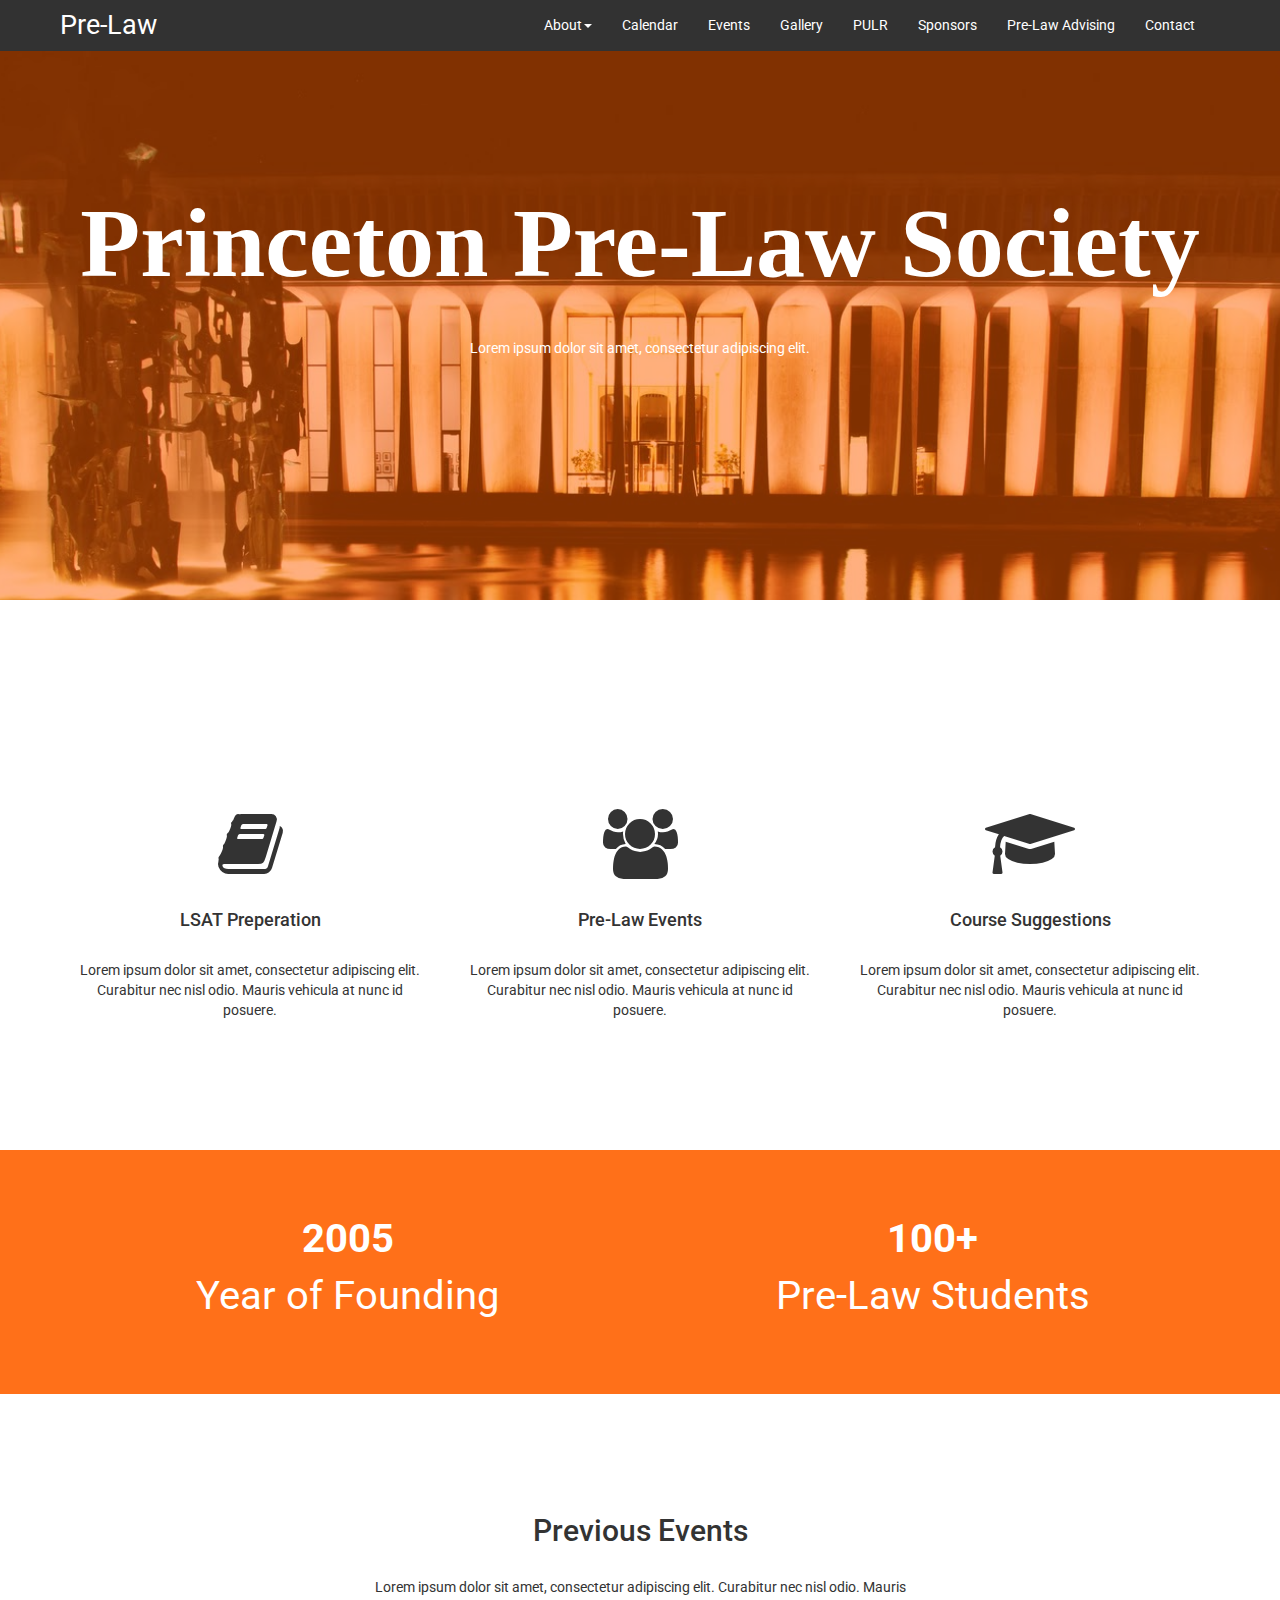
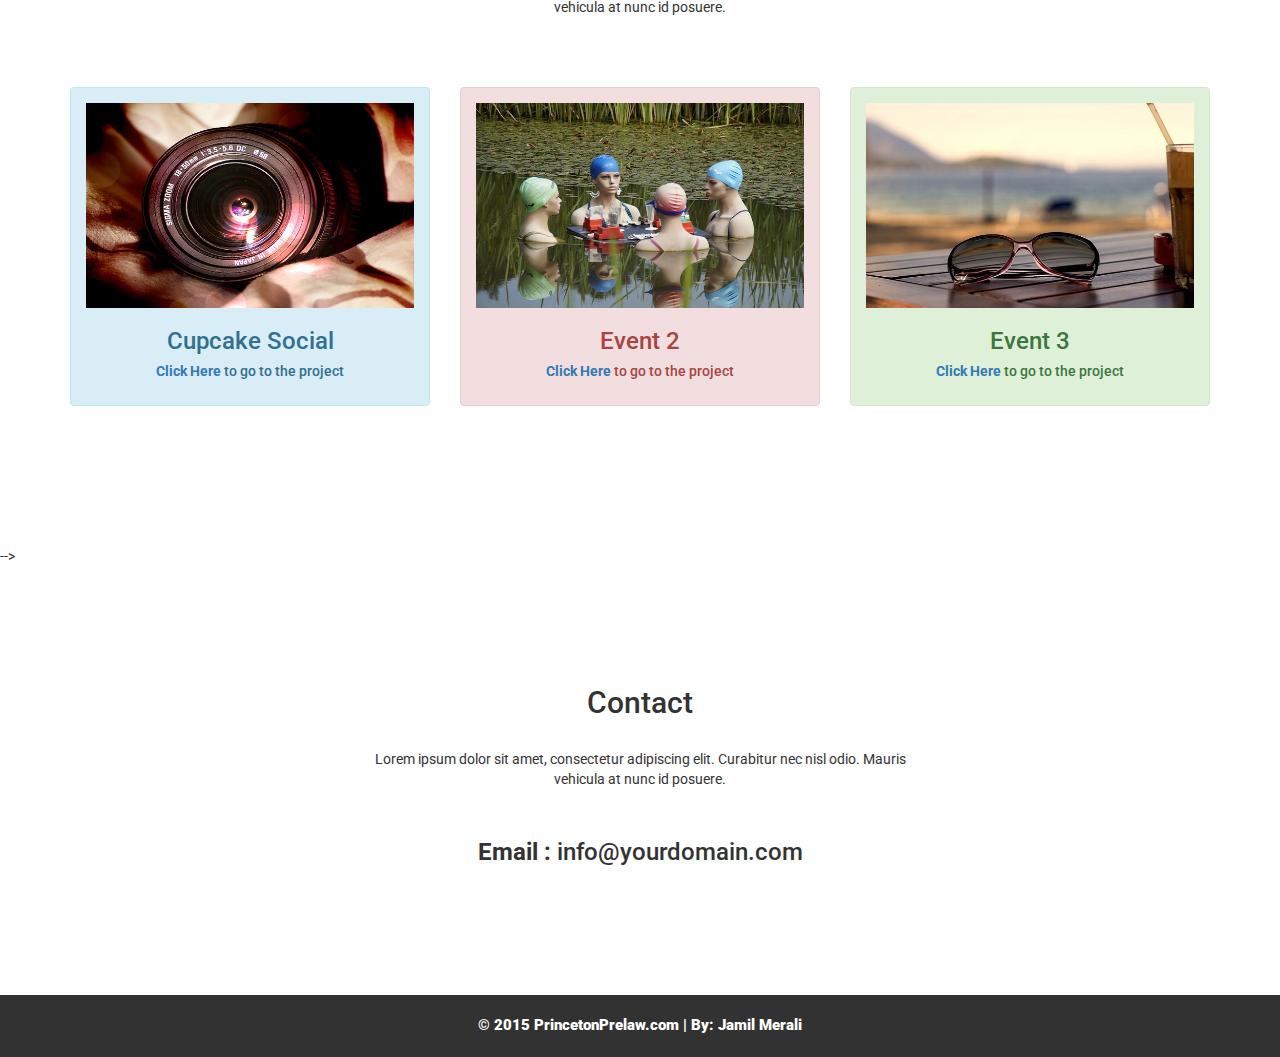
==== commit 96d60654: "a" ====
--- a/index.html
+++ b/index.html
@@ -84,34 +84,32 @@
         <div class="container">
             <div class="row text-center pad-bottom">
                 <div class="col-md-6 col-md-offset-3 col-sm-6 col-sm-offset-3">
-                    <h2 class="head-set">OUR SERVICES</h2>
-                    <p>
-                        Lorem ipsum dolor sit amet, consectetur adipiscing elit.
-                         Curabitur nec nisl odio. Mauris vehicula at nunc id posuere.
-                    </p>
+                    <h2 class="head-set"></h2>
                 </div>
             </div>
             <div class="row text-center">
 
                 <div class="col-md-4 col-sm-4 col-xs-12">
                     <i class="fa fa-book  fa-5x"></i>
-                    <h4 class="head-set">LSAT Training</h4>
-                    <p>
-                        Lorem ipsum dolor sit amet, consectetur adipiscing elit.
-                         Curabitur nec nisl odio. Mauris vehicula at nunc id posuere.
-                    </p>
-                </div>
-                <div class="col-md-4 col-sm-4 col-xs-12">
-                    <i class="fa fa-users  fa-5x"></i>
-                    <h4 class="head-set">Pre-Law Meetup</h4>
-                    <p>
-                        Lorem ipsum dolor sit amet, consectetur adipiscing elit.
-                         Curabitur nec nisl odio. Mauris vehicula at nunc id posuere.
-                    </p>
-                </div>
+                    <h4 class="head-set">LSAT Preperation</h4>
+                    <p>
+                        Lorem ipsum dolor sit amet, consectetur adipiscing elit.
+                         Curabitur nec nisl odio. Mauris vehicula at nunc id posuere.
+                    </p>
+                </div>
+                <a href="events.html" style="color:#333;">
+                    <div class="col-md-4 col-sm-4 col-xs-12">
+                        <i class="fa fa-users  fa-5x"></i>
+                        <h4 class="head-set">Pre-Law Events</h4>
+                        <p>
+                            Lorem ipsum dolor sit amet, consectetur adipiscing elit.
+                             Curabitur nec nisl odio. Mauris vehicula at nunc id posuere.
+                        </p>
+                    </div>
+                </a>
                 <div class="col-md-4 col-sm-4 col-xs-12">
                     <i class="fa fa-graduation-cap  fa-5x"></i>
-                    <h4 class="head-set">Course Advising</h4>
+                    <h4 class="head-set">Course Suggestions</h4>
                     <p>
                         Lorem ipsum dolor sit amet, consectetur adipiscing elit.
                          Curabitur nec nisl odio. Mauris vehicula at nunc id posuere.
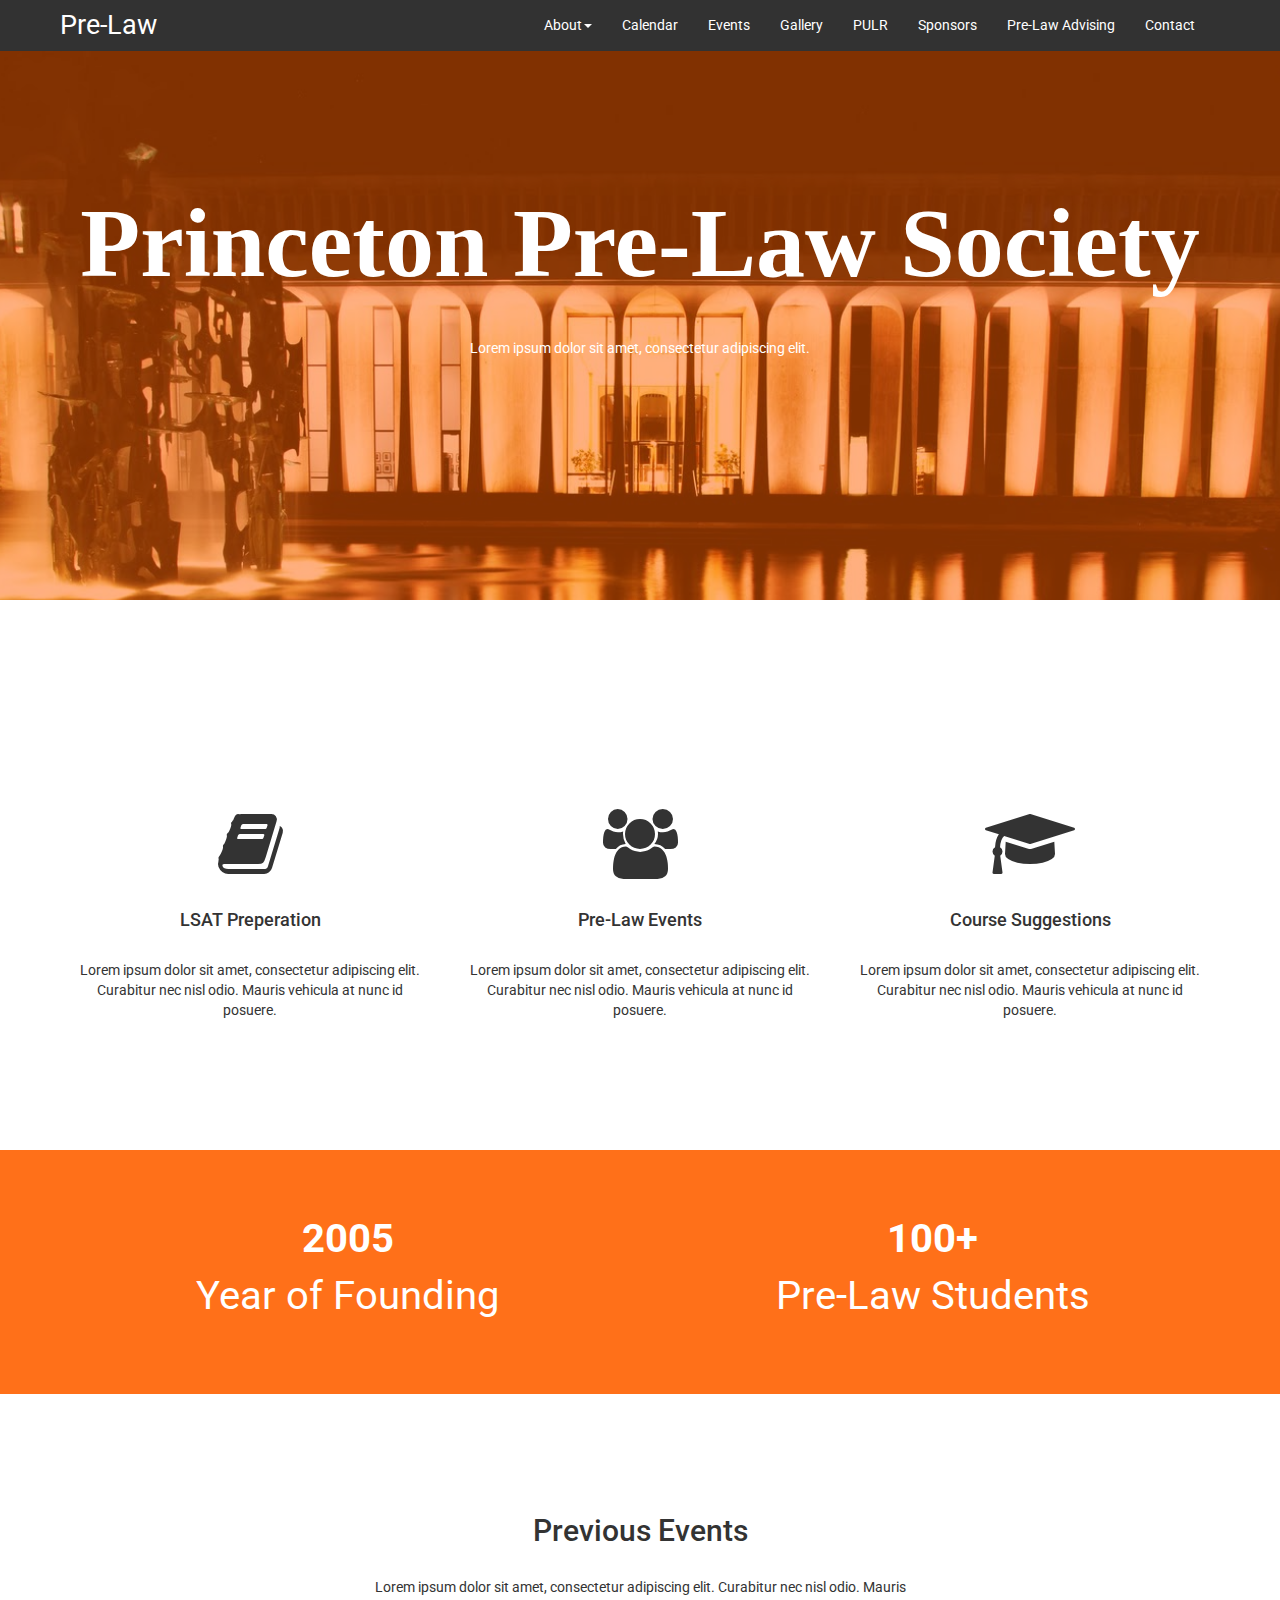
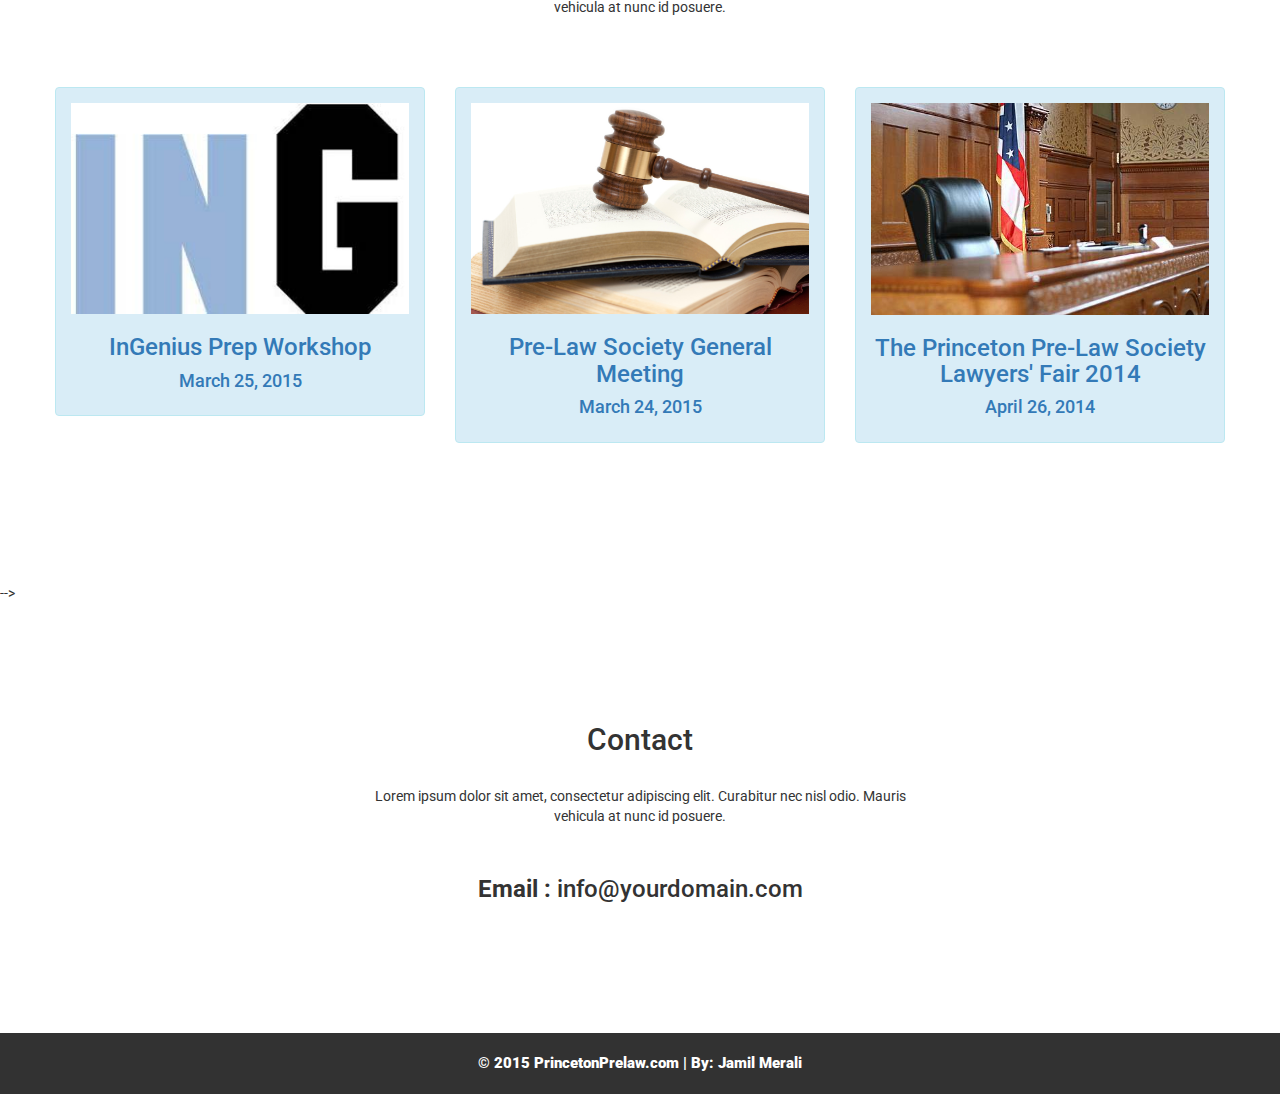
==== commit 322651a4: "Events" ====
--- a/index.html
+++ b/index.html
@@ -161,31 +161,34 @@
             </div>
             <div class="row text-center portfolio-item">
 
+                 <div class="row text-center portfolio-item">
                 <div class="col-md-4 col-sm-4 ">
                     <div class="alert alert-info">
-                        <img src="assets/img/1.jpg" class="img-responsive " alt="" />
-
-                        <h3>Cupcake Social</h3>
-                        <h5><a href="#"><strong>Click Here</strong> </a>to go to the project</h5>
-                    </div>
-
+                        <img src="assets/img/ingenius.jpg" class="img-responsive " alt="" />
+                        <a href="https://www.facebook.com/events/1538110923117232/">
+                            <h3>InGenius Prep Workshop                      </h3>
+                            <h4>March 25, 2015</h4>
+                        </a>
+                    </div>
                 </div>
                 <div class="col-md-4 col-sm-4 ">
-                    <div class="alert alert-danger">
-                        <img src="assets/img/2.jpg" class="img-responsive " alt="" />
-
-                        <h3>Event 2</h3>
-                        <h5><a href="#"><strong>Click Here</strong> </a>to go to the project</h5>
-                    </div>
-
+                    <div class="alert alert-info">
+                        <img src="assets/img/meeting.jpg" class="img-responsive " alt="" />
+                        <a href="https://www.facebook.com/events/814575868629366/">
+                            <h3>Pre-Law Society General Meeting</h3>
+                            <h4>March 24, 2015</h4>
+                        </a>
+                    </div>
                 </div>
                 <div class="col-md-4 col-sm-4 ">
-                    <div class="alert alert-success">
-                        <img src="assets/img/3.jpg" class="img-responsive " alt="" />
-
-                        <h3>Event 3</h3>
-                        <h5><a href="#"><strong>Click Here</strong> </a>to go to the project</h5>
-                    </div>
+                    <div class="alert alert-info">
+                        <img src="assets/img/lawyerfair.jpg" class="img-responsive " alt="" />
+                        <a href="https://www.facebook.com/events/707923225935306/">
+                            <h3>The Princeton Pre-Law Society Lawyers' Fair 2014</h3>
+                            <h4>April 26, 2014</h4>
+                        </a>
+                    </div>
+                </div>
 
                 </div>
 
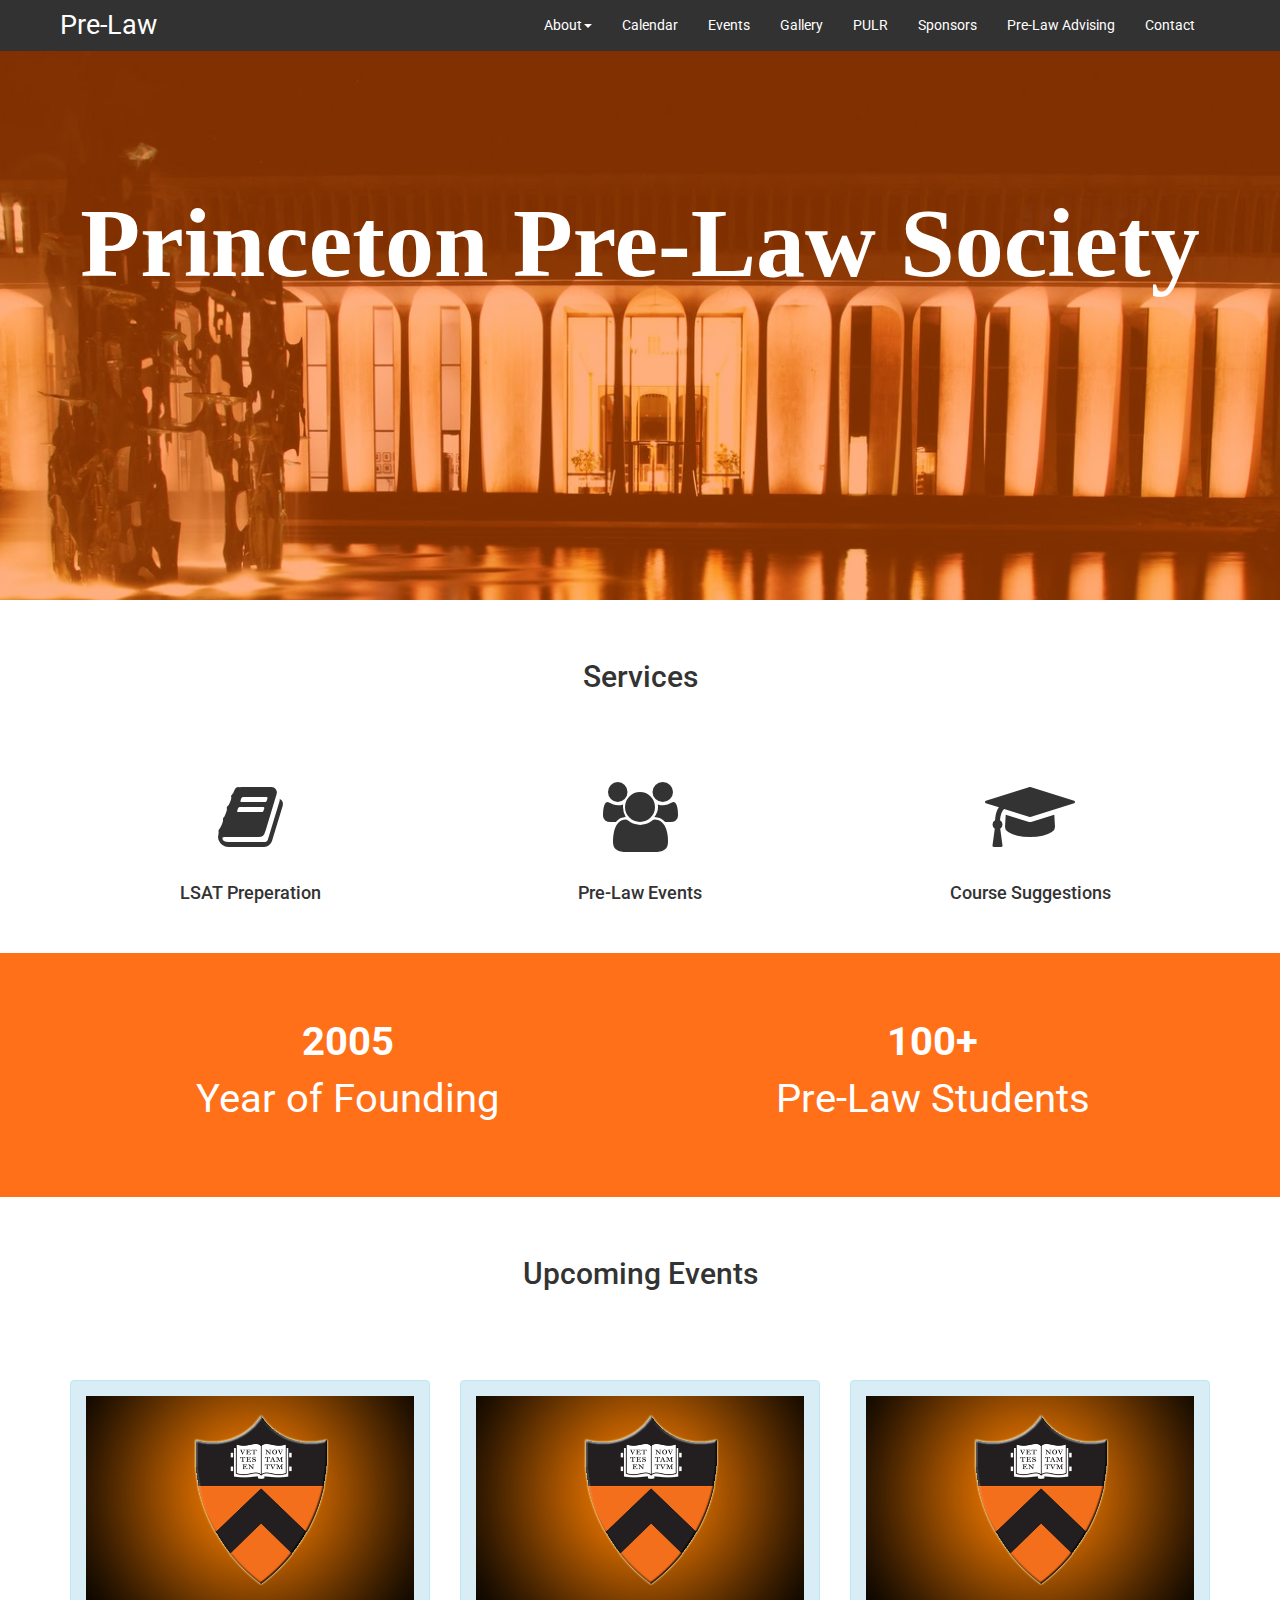
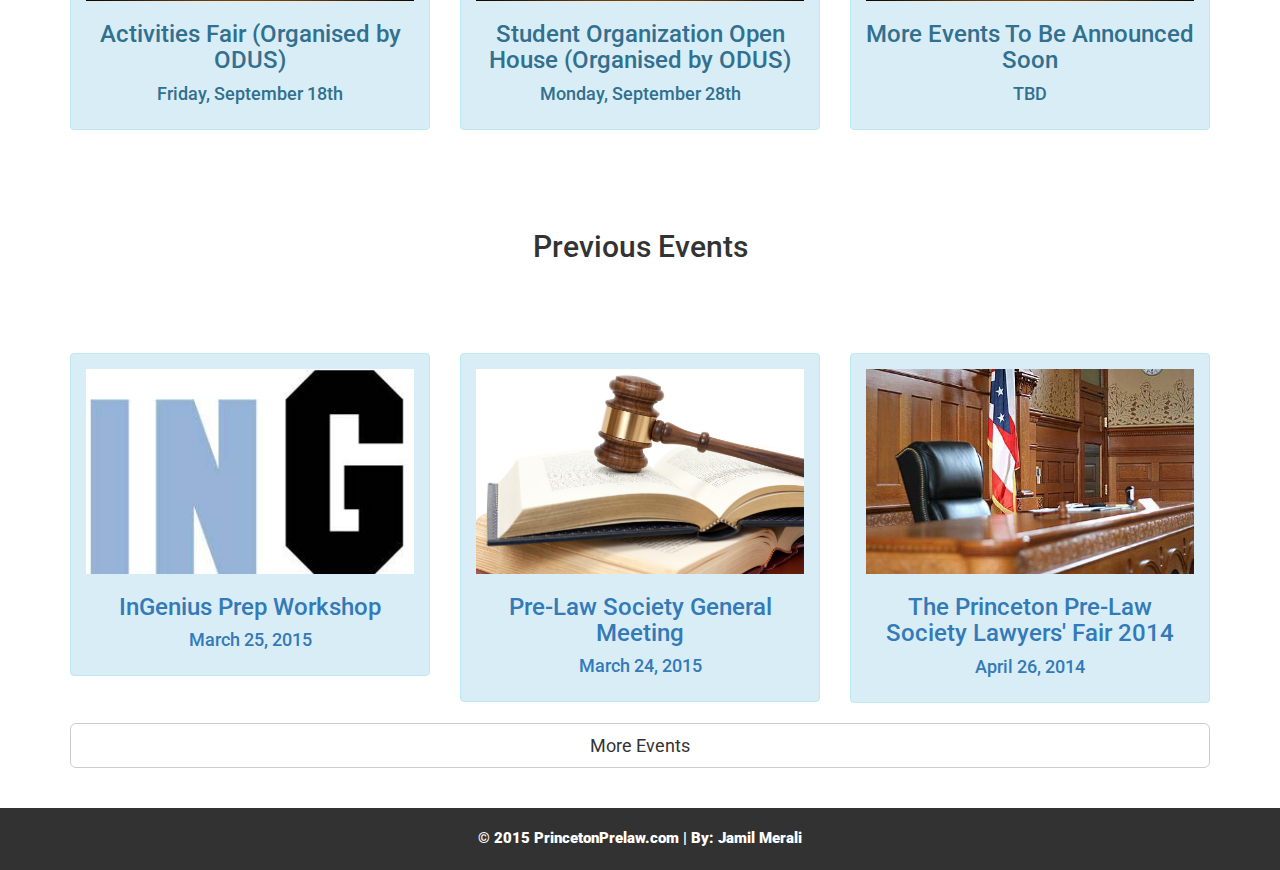
==== commit 61ce4faf: "Events" ====
--- a/index.html
+++ b/index.html
@@ -70,9 +70,6 @@
                 <div class="text-center">
 
                     <h1>Princeton Pre-Law Society</h1>
-                    <p class="p-cls">
-                        Lorem ipsum dolor sit amet, consectetur adipiscing elit.
-                    </p>
                 </div>
 
             </div>
@@ -84,7 +81,7 @@
         <div class="container">
             <div class="row text-center pad-bottom">
                 <div class="col-md-6 col-md-offset-3 col-sm-6 col-sm-offset-3">
-                    <h2 class="head-set"></h2>
+                    <h2 class="head-set">Services</h2>
                 </div>
             </div>
             <div class="row text-center">
@@ -92,28 +89,16 @@
                 <div class="col-md-4 col-sm-4 col-xs-12">
                     <i class="fa fa-book  fa-5x"></i>
                     <h4 class="head-set">LSAT Preperation</h4>
-                    <p>
-                        Lorem ipsum dolor sit amet, consectetur adipiscing elit.
-                         Curabitur nec nisl odio. Mauris vehicula at nunc id posuere.
-                    </p>
                 </div>
                 <a href="events.html" style="color:#333;">
                     <div class="col-md-4 col-sm-4 col-xs-12">
                         <i class="fa fa-users  fa-5x"></i>
                         <h4 class="head-set">Pre-Law Events</h4>
-                        <p>
-                            Lorem ipsum dolor sit amet, consectetur adipiscing elit.
-                             Curabitur nec nisl odio. Mauris vehicula at nunc id posuere.
-                        </p>
                     </div>
                 </a>
                 <div class="col-md-4 col-sm-4 col-xs-12">
                     <i class="fa fa-graduation-cap  fa-5x"></i>
                     <h4 class="head-set">Course Suggestions</h4>
-                    <p>
-                        Lorem ipsum dolor sit amet, consectetur adipiscing elit.
-                         Curabitur nec nisl odio. Mauris vehicula at nunc id posuere.
-                    </p>
                 </div>
             </div>
         </div>
@@ -152,16 +137,43 @@
         <div class="container">
             <div class="row text-center pad-bottom">
                 <div class="col-md-6 col-md-offset-3 col-sm-6 col-sm-offset-3">
+                    <h2 class="head-set">Upcoming Events</h2>
+                </div>
+            </div>
+            <div class="row text-center portfolio-item">
+                <div class="col-md-4 col-sm-4">
+                    <div class="alert alert-info">
+                        <img src="assets/img/GenericPrinceton.png" class="img-responsive " alt="" />
+                        <h3>Activities Fair (Organised by ODUS)</h3>
+                        <h4>Friday, September 18th</h4>
+                    </div>
+                </div>                
+                <div class="col-md-4 col-sm-4">
+                    <div class="alert alert-info">
+                        <img src="assets/img/GenericPrinceton.png" class="img-responsive " alt="" />
+                        <h3>Student Organization Open House (Organised by ODUS)</h3>
+                        <h4>Monday, September 28th</h4>
+                    </div>
+                </div>   
+                <div class="col-md-4 col-sm-4">
+                    <div class="alert alert-info">
+                        <img src="assets/img/GenericPrinceton.png" class="img-responsive " alt="" />
+                        <h3>More Events To Be Announced Soon</h3>
+                        <h4>TBD</h4>
+                    </div>
+                </div>                               
+            </div>
+        </div>
+    </section>
+
+    <section id="works">
+        <div class="container">
+            <div class="row text-center pad-bottom">
+                <div class="col-md-6 col-md-offset-3 col-sm-6 col-sm-offset-3">
                     <h2 class="head-set">Previous Events</h2>
-                    <p>
-                        Lorem ipsum dolor sit amet, consectetur adipiscing elit.
-                         Curabitur nec nisl odio. Mauris vehicula at nunc id posuere.
-                    </p>
                 </div>
             </div>
             <div class="row text-center portfolio-item">
-
-                 <div class="row text-center portfolio-item">
                 <div class="col-md-4 col-sm-4 ">
                     <div class="alert alert-info">
                         <img src="assets/img/ingenius.jpg" class="img-responsive " alt="" />
@@ -189,57 +201,12 @@
                         </a>
                     </div>
                 </div>
-
-                </div>
-
+            <div class="col-lg-12 text-center">
+                <a class="btn btn-default btn-lg btn-block" href="events.html" role="button">More Events</a>
             </div>
         </div>
     </section>
-    <!--WORKS / PORTFOLIO SECTION END  -->
-<!--     <div id="video-sec" class="player" data-property="{videoURL:'https://www.youtube.com/watch?v=Ycv5fNd4AeM',containment:'self',autoPlay:true, mute:true, startAt:0, opacity:1,mute: true,showControls:false}">
-        <!-- change https://www.youtube.com/watch?v=Ycv5fNd4AeM to your youtube url-->
-<!--         <div class="overlay">
-            <div class="container">
-                <div class="row text-center">
-                    <div class="col-md-12">
-                        <h1>HERE IS BACKGROUND VIDEO</h1>
-                        <h4>This scripts uses plugin <strong>jquery.mb.YTPlayer</strong>
-
-                        </h4>
-                        <h4>to play video in background of divs
-
-                        </h4>
-                    </div>
-                </div>
-            </div>
-        </div>
-
-    </div> --> -->
-    <!-- VIDEO SECTION END-->
-    <section id="contact">
-        <div class="container">
-            <div class="row text-center ">
-                <div class="col-md-6 col-md-offset-3 col-sm-6 col-sm-offset-3">
-                    <h2 class="head-set">Contact</h2>
-                    <p>
-                        Lorem ipsum dolor sit amet, consectetur adipiscing elit.
-                         Curabitur nec nisl odio. Mauris vehicula at nunc id posuere.
-                    </p>
-                    <br />
-                </div>
-            </div>
-            <div class="row text-center">
-
-
-                <div class="col-md-12">
-                    <h3><strong>Email :</strong> info@yourdomain.com</h3>
-
-                </div>
-
-            </div>
-        </div>
-    </section>
-
+    </br>
     <!-- CONTACT SECTION END-->
 
     <!-- CLIENTS SECTION END-->
--- a/assets/css/style.css
+++ b/assets/css/style.css
@@ -27,8 +27,8 @@
 }
 
 section {
-    padding-top: 80px;
-    padding-bottom: 120px;
+    padding-top: 20px;
+    padding-bottom: 20px;
 }
 
 .titleText a{
